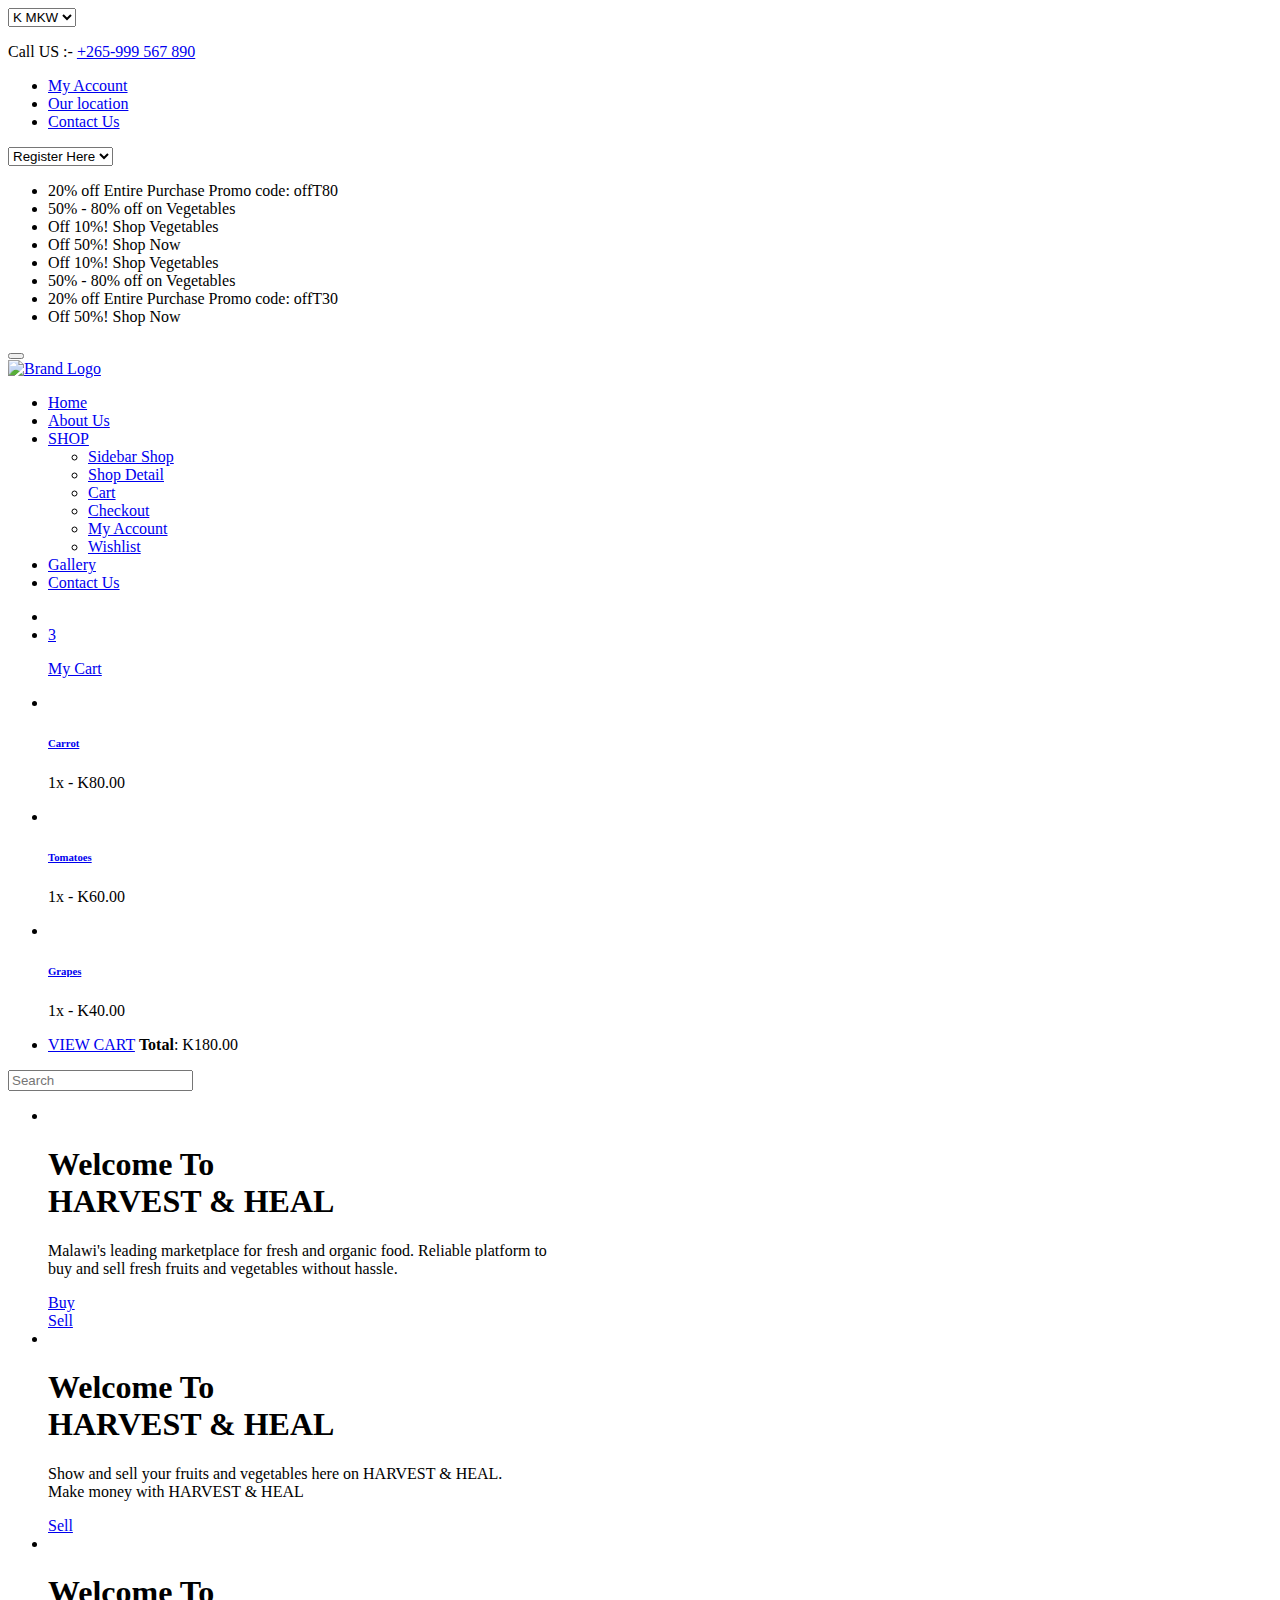
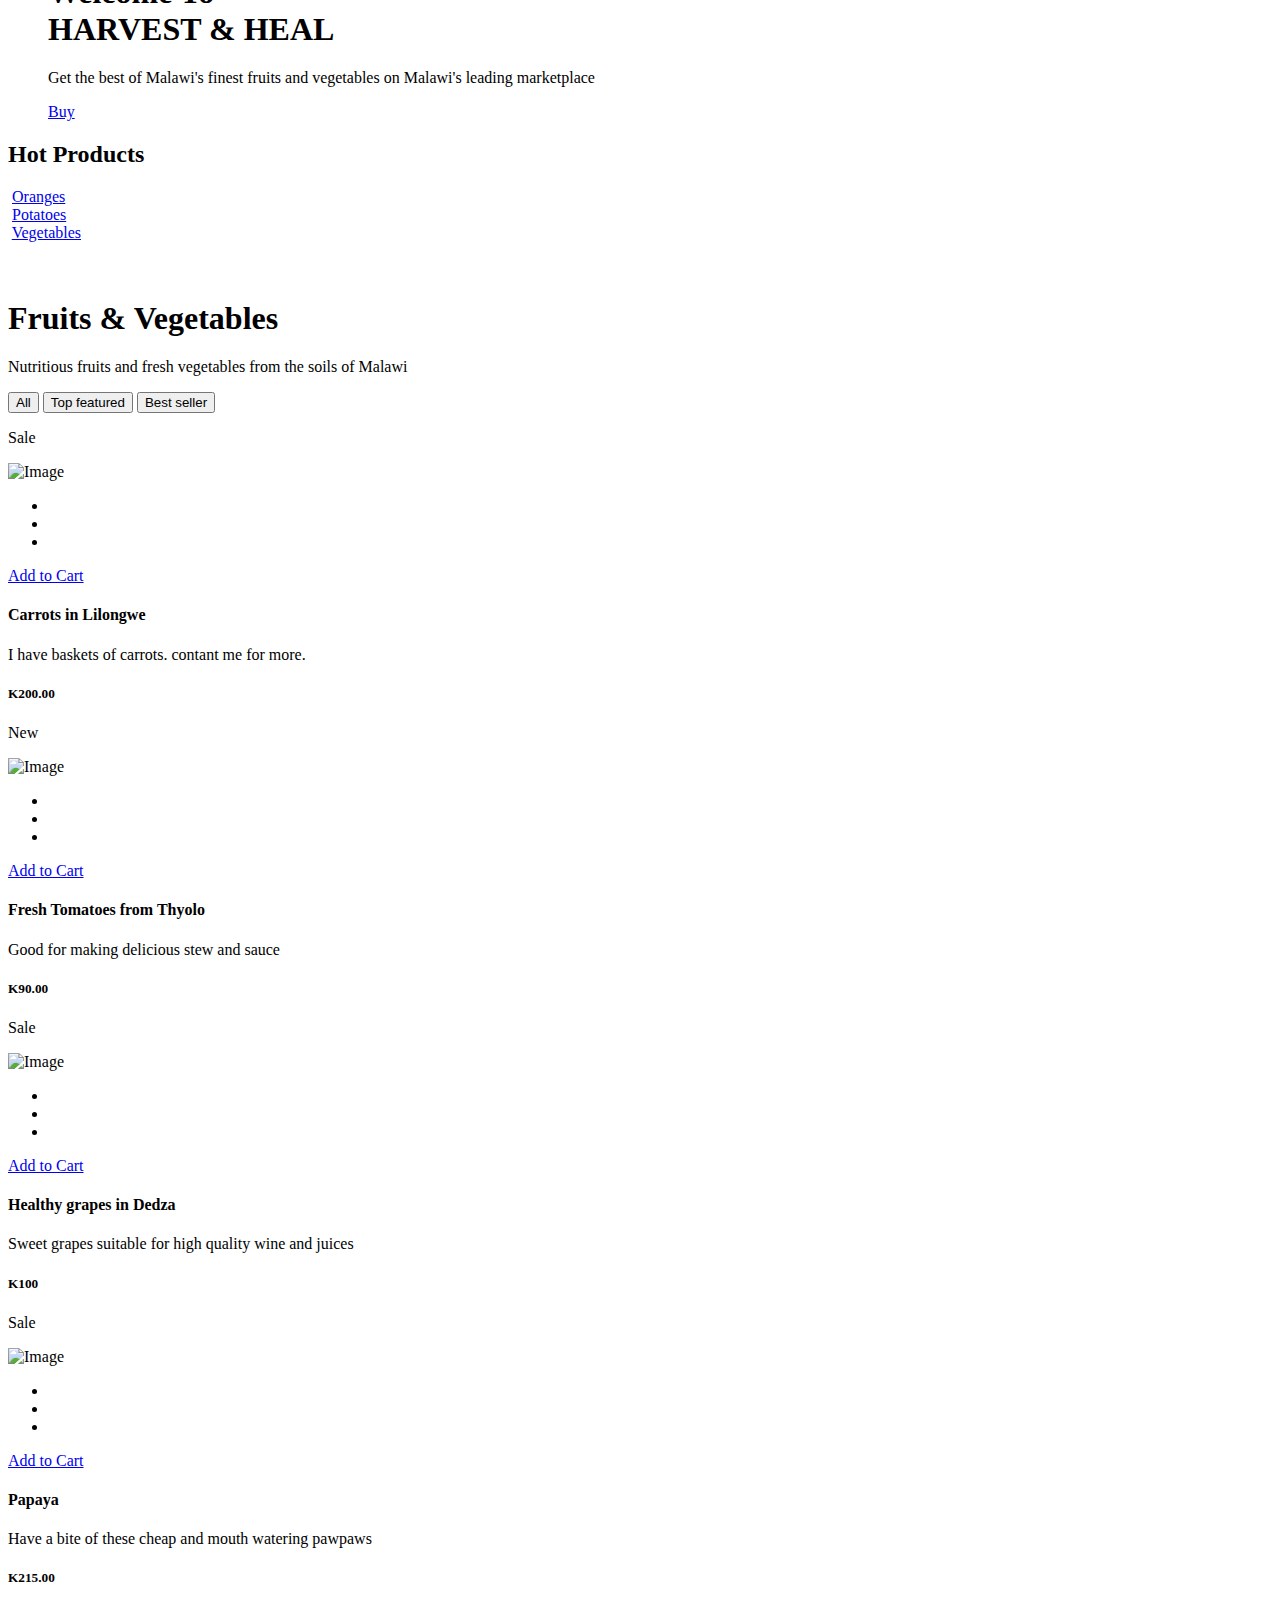
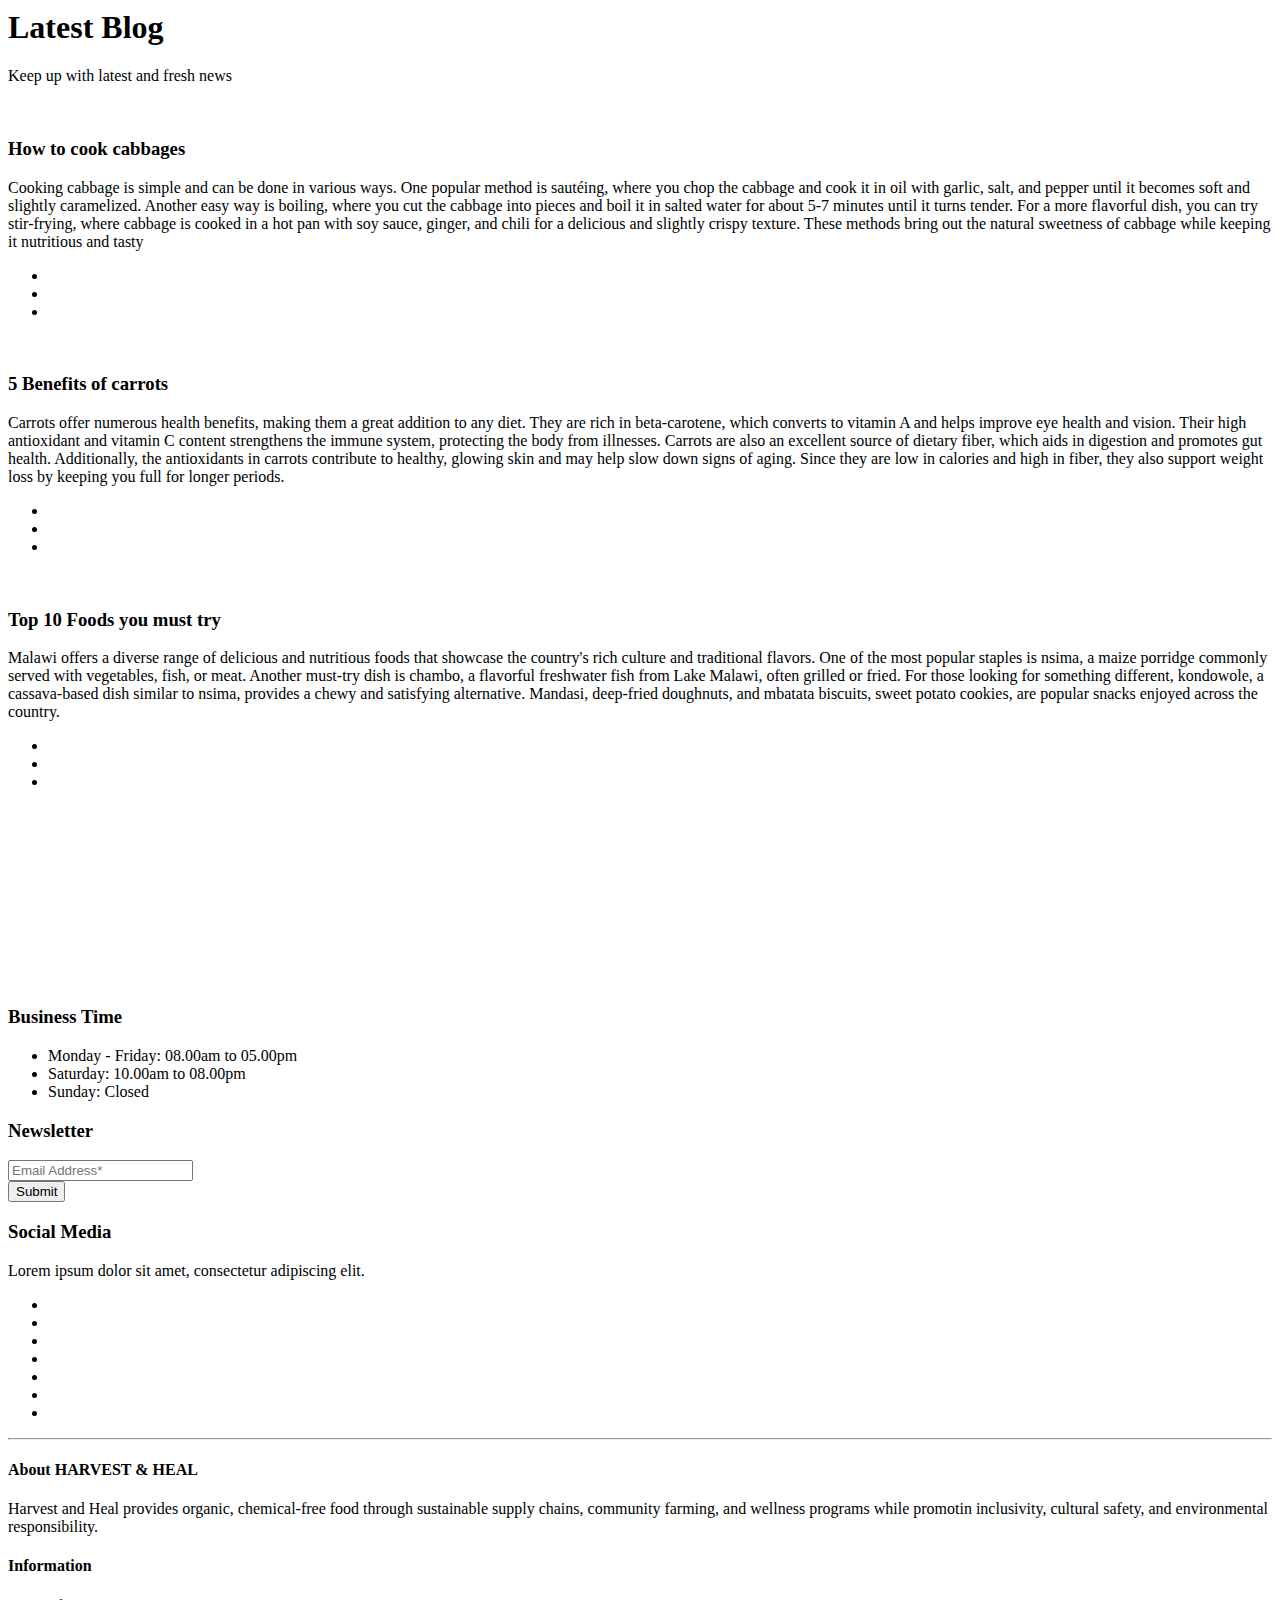
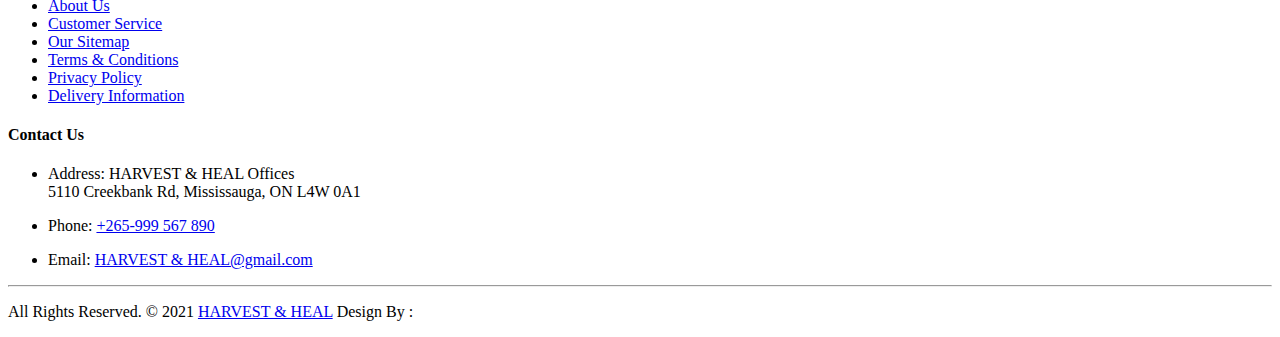
==== index.html @ c8624e20 "Add files via upload" ====
<!DOCTYPE html>
<html lang="en">
<!-- Basic -->

<head>
    <meta charset="utf-8">
    <meta http-equiv="X-UA-Compatible" content="IE=edge">

    <!-- Mobile Metas -->
    <meta name="viewport" content="width=device-width, initial-scale=1">

    <!-- Site Metas -->
    <title>HARVEST & HEAL</title>
    <meta name="keywords" content="">
    <meta name="description" content="">
    <meta name="author" content="">

    <!-- Site Icons -->
    <link rel="shortcut icon" href="images/favicon.ico" type="image/x-icon">
    <link rel="apple-touch-icon" href="images/apple-touch-icon.png">

    <!-- Bootstrap CSS -->
    <link rel="stylesheet" href="css/v5/bootstrap.min.css">
    <!-- Site CSS -->
    <link rel="stylesheet" href="css/style.css">
    <!-- Responsive CSS -->
    <link rel="stylesheet" href="css/responsive.css">
    <!-- Custom CSS -->
    <link rel="stylesheet" href="css/custom.css">

    <!--[if lt IE 9]>
      <script src="https://oss.maxcdn.com/libs/html5shiv/3.7.0/html5shiv.js"></script>
      <script src="https://oss.maxcdn.com/libs/respond.js/1.4.2/respond.min.js"></script>
    <![endif]-->

</head>

<body>
    <!-- Start Main Top -->
    <div class="main-top">
        <div class="container-fluid">
            <div class="row">
                <div class="col-lg-6 col-md-6 col-sm-12 col-xs-12">
					<div class="custom-select-box sr-only">
                        <select id="basic" class="selectpicker show-tick form-control" data-placeholder="K MKW">
							<option>K MKW</option>
							<option>K ZKW</option>
                            <option>£ GBP</option>
                            <option>$ USD</option>
						</select>
                    </div>
                    <div class="right-phone-box">
                        <p>Call US :- <a href="#"> +265-999 567 890</a></p>
                    </div>
                    <div class="our-link">
                        <ul>
                            <li><a href="#"><i class="fa fa-user s_color"></i> My Account</a></li>
                            <li><a href="#"><i class="fas fa-location-arrow"></i> Our location</a></li>
                            <li><a href="#"><i class="fas fa-headset"></i> Contact Us</a></li>
                        </ul>
                    </div>
                </div>
                <div class="col-lg-6 col-md-6 col-sm-12 col-xs-12">
					<div class="login-box">
						<select id="basic" class="selectpicker show-tick form-control" data-placeholder="Sign In">
							<option>Register Here</option>
							<option>Sign In</option>
						</select>
					</div>
                    <div class="text-slid-box">
                        <div id="offer-box" class="carouselTicker">
                            <ul class="offer-box">
                                <li>
                                    <i class="fab fa-opencart"></i> 20% off Entire Purchase Promo code: offT80
                                </li>
                                <li>
                                    <i class="fab fa-opencart"></i> 50% - 80% off on Vegetables
                                </li>
                                <li>
                                    <i class="fab fa-opencart"></i> Off 10%! Shop Vegetables
                                </li>
                                <li>
                                    <i class="fab fa-opencart"></i> Off 50%! Shop Now
                                </li>
                                <li>
                                    <i class="fab fa-opencart"></i> Off 10%! Shop Vegetables
                                </li>
                                <li>
                                    <i class="fab fa-opencart"></i> 50% - 80% off on Vegetables
                                </li>
                                <li>
                                    <i class="fab fa-opencart"></i> 20% off Entire Purchase Promo code: offT30
                                </li>
                                <li>
                                    <i class="fab fa-opencart"></i> Off 50%! Shop Now 
                                </li>
                            </ul>
                        </div>
                    </div>
                </div>
            </div>
        </div>
    </div>
    <!-- End Main Top -->

    <!-- Start Main Top -->
    <header class="main-header">
        <!-- Start Navigation -->
        <nav class="navbar navbar-expand-lg navbar-light bg-light navbar-default bootsnav">
            <div class="container">
                <!-- Start Header Navigation -->
                <div class="navbar-header">
                    <button class="navbar-toggler" type="button" data-bs-toggle="collapse" data-bs-target="#navbar-menu" aria-controls="navbars-rs-food" aria-expanded="false" aria-label="Toggle navigation">
                    <i class="fa fa-bars"></i>
                </button>
                    <a class="navbar-brand" href="index.html">
                        <img src="images/Logo.jpg" class="logo sr-only" alt="">
                    </a>
                </div>
                <!-- End Header Navigation -->

                <!-- Collect the nav links, forms, and other content for toggling -->
                <div class="collapse navbar-collapse" id="navbar-menu">
                    <!-- Logo added here -->
                    <a class="navbar-brand" href="index.html">
                        <img src="images/Logo.jpg" alt="Brand Logo" style="height: 50px;">
                    </a>
                
                    <ul class="nav navbar-nav ms-auto" data-in="fadeInDown" data-out="fadeOutUp">
                        <li class="nav-item active"><a class="nav-link" href="index.html">Home</a></li>
                        <li class="nav-item"><a class="nav-link" href="about.html">About Us</a></li>
                        <li class="dropdown">
                            <a href="#" class="nav-link dropdown-toggle arrow" data-toggle="dropdown">SHOP</a>
                            <ul class="dropdown-menu">
                                <li><a href="shop.html">Sidebar Shop</a></li>
                                <li><a href="shop-detail.html">Shop Detail</a></li>
                                <li><a href="cart.html">Cart</a></li>
                                <li><a href="checkout.html">Checkout</a></li>
                                <li><a href="my-account.html">My Account</a></li>
                                <li><a href="wishlist.html">Wishlist</a></li>
                            </ul>
                        </li>
                        <li class="nav-item"><a class="nav-link" href="gallery.html">Gallery</a></li>
                        <li class="nav-item"><a class="nav-link" href="contact-us.html">Contact Us</a></li>
                    </ul>
                </div>
                <!-- /.navbar-collapse -->

                <!-- Start Atribute Navigation -->
                <div class="attr-nav">
                    <ul>
                        <li class="search"><a href="#"><i class="fa fa-search"></i></a></li>
                        <li class="side-menu">
							<a href="#">
								<i class="fa fa-shopping-bag"></i>
								<span class="badge">3</span>
								<p>My Cart</p>
							</a>
						</li>
                    </ul>
                </div>
                <!-- End Atribute Navigation -->
            </div>
            <!-- Start Side Menu -->
            <div class="side">
                <a href="#" class="close-side"><i class="fa fa-times"></i></a>
                <li class="cart-box">
                    <ul class="cart-list">
                        <li>
                            <a href="#" class="photo"><img src="images/img-pro-01.jpg" class="cart-thumb" alt="" /></a>
                            <h6><a href="#">Carrot</a></h6>
                            <p>1x - <span class="price">K80.00</span></p>
                        </li>
                        <li>
                            <a href="#" class="photo"><img src="images/img-pro-02.jpg" class="cart-thumb" alt="" /></a>
                            <h6><a href="#">Tomatoes</a></h6>
                            <p>1x - <span class="price">K60.00</span></p>
                        </li>
                        <li>
                            <a href="#" class="photo"><img src="images/img-pro-03.jpg" class="cart-thumb" alt="" /></a>
                            <h6><a href="#">Grapes</a></h6>
                            <p>1x - <span class="price">K40.00</span></p>
                        </li>
                        <li class="total">
                            <a href="cart.html" class="btn btn-default hvr-hover btn-cart">VIEW CART</a>
                            <span class="float-right"><strong>Total</strong>: K180.00</span>
                        </li>
                    </ul>
                </li>
            </div>
            <!-- End Side Menu -->
        </nav>
        <!-- End Navigation -->
    </header>
    <!-- End Main Top -->

    <!-- Start Top Search -->
    <div class="top-search">
        <div class="container">
            <div class="input-group">
                <span class="input-group-addon"><i class="fa fa-search"></i></span>
                <input type="text" class="form-control" placeholder="Search">
                <span class="input-group-addon close-search"><i class="fa fa-times"></i></span>
            </div>
        </div>
    </div>
    <!-- End Top Search -->

    <!-- Start Slider -->
    <div id="slides-shop" class="cover-slides">
        <ul class="slides-container">
            <li class="text-center">
                <img src="images/farmer.jpg" alt="">
                <div class="container">
                    <div class="row">
                        <div class="col-md-12">
                            <h1 class="m-b-20"><strong>Welcome To <br> HARVEST & HEAL</strong></h1>
                            <p class="m-b-40">Malawi's leading marketplace for fresh and organic food. Reliable platform to <br> buy and sell fresh fruits and vegetables without hassle. </p>
                            <!-- <p class="d-flex justify-content-center">
                                <a class="btn hvr-hover" href="#">Shop New</a>
                            </p> -->

                            <div class="d-flex justify-content-center">
                                <a class="btn hvr-hover btn-large new-btn" href="#">Buy</a>
                                <div class="px-2"></div>

                                <a class="btn hvr-hover btn-large new-btn" href="#">Sell</a>
                            </div>
                        </div>  
                    </div>
                </div>
            </li>
            <li class="text-center">
                <img src="images/banner-02.jpg" alt="">
                <div class="container">
                    <div class="row">
                        <div class="col-md-12">
                            <h1 class="m-b-20"><strong>Welcome To <br> HARVEST & HEAL</strong></h1>
                            <p class="m-b-40">Show and sell your fruits and vegetables here on HARVEST & HEAL. <br> Make money with HARVEST & HEAL</p>
                            <div class="d-flex justify-content-center">
                                <a class="btn hvr-hover btn-large new-btn" href="#">Sell</a>
                            </div>
                        </div>
                    </div>
                </div>
            </li>
            <li class="text-center">
                <img src="images/pexels-vo-thuy-tien-4054850.jpg" alt="">
                <div class="container">
                    <div class="row">
                        <div class="col-md-12">
                            <h1 class="m-b-20"><strong>Welcome To <br> HARVEST & HEAL</strong></h1>
                            <p class="m-b-40">Get the best of Malawi's finest fruits and vegetables on Malawi's leading marketplace</p>
                             <div class="d-flex justify-content-center">
                                <a class="btn hvr-hover btn-large new-btn" href="#">Buy</a>
                            </div>
                        </div>
                    </div>
                </div>
            </li>
        </ul>
        <div class="slides-navigation">
            <a href="#" class="next"><i class="fa fa-angle-right" aria-hidden="true"></i></a>
            <a href="#" class="prev"><i class="fa fa-angle-left" aria-hidden="true"></i></a>
        </div>
    </div>
    <!-- End Slider -->

    <!-- Start Categories  -->
    <div class="categories-shop">
        <div class="container">
            <div class="row">
                <div class="col">
                    <div class="title-all text-center">
                        <h2>Hot Products</h2>
                    </div>
                </div>
            </div>
            <div class="row">
                <div class="col-lg-4 col-md-4 col-sm-12 col-xs-12">
                    <div class="shop-cat-box">
                        <img class="img-fluid" src="images/instagram-img-06.jpg" alt="" />
                        <a class="btn hvr-hover" href="#">Oranges</a>
                    </div>
                </div>
                <div class="col-lg-4 col-md-4 col-sm-12 col-xs-12">
                    <div class="shop-cat-box">
                        <img class="img-fluid" src="images/categories_img_01.jpg" alt="" />
                        <a class="btn hvr-hover" href="#">Potatoes</a>
                    </div>
                </div>
                <div class="col-lg-4 col-md-4 col-sm-12 col-xs-12">
                    <div class="shop-cat-box">
                        <img class="img-fluid" src="images/categories_img_03.jpg" alt="" />
                        <a class="btn hvr-hover" href="#">Vegetables</a>
                    </div>
                </div>
            </div>
        </div>
    </div>
    <!-- End Categories -->
	
	<div class="box-add-products sr-only">
		<div class="container">
			<div class="row">
				<div class="col-lg-6 col-md-6 col-sm-12">
					<div class="offer-box-products">
						<img class="img-fluid" src="images/add-img-01.jpg" alt="" />
					</div>
				</div>
				<div class="col-lg-6 col-md-6 col-sm-12">
					<div class="offer-box-products">
						<img class="img-fluid" src="images/add-img-02.jpg" alt="" />
					</div>
				</div>
			</div>
		</div>
	</div>

    <!-- Start Products  -->
    <div class="products-box">
        <div class="container">
            <div class="row">
                <div class="col-lg-12">
                    <div class="title-all text-center">
                        <h1>Fruits & Vegetables</h1>
                        <p>Nutritious fruits and fresh vegetables from the soils of Malawi </p>
                    </div>
                </div>
            </div>
            <div class="row">
                <div class="col-lg-12">
                    <div class="special-menu text-center">
                        <div class="button-group filter-button-group">
                            <button class="active" data-filter="*">All</button>
                            <button data-filter=".top-featured">Top featured</button>
                            <button data-filter=".best-seller">Best seller</button>
                        </div>
                    </div>
                </div>
            </div>

            <div class="row special-list">
                <div class="col-lg-3 col-md-6 special-grid best-seller">
                    <div class="products-single fix">
                        <div class="box-img-hover">
                            <div class="type-lb">
                                <p class="sale">Sale</p>
                            </div>
                            <img src="images/img-pro-01.jpg" class="img-fluid" alt="Image">
                            <div class="mask-icon">
                                <ul>
                                    <li><a href="#" data-toggle="tooltip" data-placement="right" title="View"><i class="fas fa-eye"></i></a></li>
                                    <li><a href="#" data-toggle="tooltip" data-placement="right" title="Compare"><i class="fas fa-sync-alt"></i></a></li>
                                    <li><a href="#" data-toggle="tooltip" data-placement="right" title="Add to Wishlist"><i class="far fa-heart"></i></a></li>
                                </ul>
                                <a class="cart" href="#">Add to Cart</a>
                            </div>
                        </div>
                        <div class="why-text">
                            <h4>Carrots in Lilongwe</h4>
                            <p class="pb-1">
                                I have baskets of carrots. contant me for more.
                            </p>

                            <h5> K200.00</h5>
                        </div>
                    </div>
                </div>

                <div class="col-lg-3 col-md-6 special-grid top-featured">
                    <div class="products-single fix">
                        <div class="box-img-hover">
                            <div class="type-lb">
                                <p class="new">New</p>
                            </div>
                            <img src="images/img-pro-02.jpg" class="img-fluid" alt="Image">
                            <div class="mask-icon">
                                <ul>
                                    <li><a href="#" data-toggle="tooltip" data-placement="right" title="View"><i class="fas fa-eye"></i></a></li>
                                    <li><a href="#" data-toggle="tooltip" data-placement="right" title="Compare"><i class="fas fa-sync-alt"></i></a></li>
                                    <li><a href="#" data-toggle="tooltip" data-placement="right" title="Add to Wishlist"><i class="far fa-heart"></i></a></li>
                                </ul>
                                <a class="cart" href="#">Add to Cart</a>
                            </div>
                        </div>
                        <div class="why-text">
                            <h4>Fresh Tomatoes from Thyolo</h4>
                            <p class="pb-1">Good for making delicious stew and sauce</p>
                            <h5> K90.00</h5>
                        </div>
                    </div>
                </div>

                <div class="col-lg-3 col-md-6 special-grid top-featured">
                    <div class="products-single fix">
                        <div class="box-img-hover">
                            <div class="type-lb">
                                <p class="sale">Sale</p>
                            </div>
                            <img src="images/img-pro-03.jpg" class="img-fluid" alt="Image">
                            <div class="mask-icon">
                                <ul>
                                    <li><a href="#" data-toggle="tooltip" data-placement="right" title="View"><i class="fas fa-eye"></i></a></li>
                                    <li><a href="#" data-toggle="tooltip" data-placement="right" title="Compare"><i class="fas fa-sync-alt"></i></a></li>
                                    <li><a href="#" data-toggle="tooltip" data-placement="right" title="Add to Wishlist"><i class="far fa-heart"></i></a></li>
                                </ul>
                                <a class="cart" href="#">Add to Cart</a>
                            </div>
                        </div>
                        <div class="why-text">
                            <h4>Healthy grapes in Dedza</h4>
                            <p class="pb-1">Sweet grapes suitable for high quality wine and juices</p>
                            <h5> K100</h5>
                        </div>
                    </div>
                </div>

                <div class="col-lg-3 col-md-6 special-grid best-seller">
                    <div class="products-single fix">
                        <div class="box-img-hover">
                            <div class="type-lb">
                                <p class="sale">Sale</p>
                            </div>
                            <img src="images/img-pro-04.jpg" class="img-fluid" alt="Image">
                            <div class="mask-icon">
                                <ul>
                                    <li><a href="#" data-toggle="tooltip" data-placement="right" title="View"><i class="fas fa-eye"></i></a></li>
                                    <li><a href="#" data-toggle="tooltip" data-placement="right" title="Compare"><i class="fas fa-sync-alt"></i></a></li>
                                    <li><a href="#" data-toggle="tooltip" data-placement="right" title="Add to Wishlist"><i class="far fa-heart"></i></a></li>
                                </ul>
                                <a class="cart" href="#">Add to Cart</a>
                            </div>
                        </div>
                        <div class="why-text">
                            <h4>Papaya</h4>
                            <p class="pb-1">Have a bite of these cheap and mouth watering pawpaws</p>
                            <h5> K215.00</h5>
                        </div>
                    </div>
                </div>
            </div>
        </div>
    </div>
    <!-- End Products  -->

    <!-- Start Blog  -->
    <div class="latest-blog">
        <div class="container">
            <div class="row">
                <div class="col-lg-12">
                    <div class="title-all text-center">
                        <h1>Latest Blog</h1>
                        <p>Keep up with latest and fresh news</p>
                    </div>
                </div>
            </div>
            <div class="row">
                <div class="col-md-6 col-lg-4 col-xl-4">
                    <div class="blog-box">
                        <div class="blog-img">
                            <img class="img-fluid" src="images/blog-img.jpg" alt="" />
                        </div>
                        <div class="blog-content">
                            <div class="title-blog">
                                <h3>How to cook cabbages</h3>
                                <p>Cooking cabbage is simple and can be done in various ways. One popular method is sautéing, where you chop the cabbage and cook it in oil with garlic, salt, and pepper until it becomes soft and slightly caramelized. Another easy way is boiling, where you cut the cabbage into pieces and boil it in salted water for about 5-7 minutes until it turns tender. For a more flavorful dish, you can try stir-frying, where cabbage is cooked in a hot pan with soy sauce, ginger, and chili for a delicious and slightly crispy texture. These methods bring out the natural sweetness of cabbage while keeping it nutritious and tasty</p>
                            </div>
                            <ul class="option-blog">
                                <li><a href="#"><i class="far fa-heart"></i></a></li>
                                <li><a href="#"><i class="fas fa-eye"></i></a></li>
                                <li><a href="#"><i class="far fa-comments"></i></a></li>
                            </ul>
                        </div>
                    </div>
                </div>
                <div class="col-md-6 col-lg-4 col-xl-4">
                    <div class="blog-box">
                        <div class="blog-img">
                            <img class="img-fluid" src="images/blog-img-01.jpg" alt="" />
                        </div>
                        <div class="blog-content">
                            <div class="title-blog">
                                <h3>5 Benefits of carrots</h3>
                                <p>Carrots offer numerous health benefits, making them a great addition to any diet. They are rich in beta-carotene, which converts to vitamin A and helps improve eye health and vision. Their high antioxidant and vitamin C content strengthens the immune system, protecting the body from illnesses. Carrots are also an excellent source of dietary fiber, which aids in digestion and promotes gut health. Additionally, the antioxidants in carrots contribute to healthy, glowing skin and may help slow down signs of aging. Since they are low in calories and high in fiber, they also support weight loss by keeping you full for longer periods.</p>
                            </div>
                            <ul class="option-blog">
                                <li><a href="#"><i class="far fa-heart"></i></a></li>
                                <li><a href="#"><i class="fas fa-eye"></i></a></li>
                                <li><a href="#"><i class="far fa-comments"></i></a></li>
                            </ul>
                        </div>
                    </div>
                </div>
                <div class="col-md-6 col-lg-4 col-xl-4">
                    <div class="blog-box">
                        <div class="blog-img">
                            <img class="img-fluid" src="images/blog-img-02.jpg" alt="" />
                        </div>
                        <div class="blog-content">
                            <div class="title-blog">
                                <h3>Top 10 Foods you must try</h3>
                                <p>Malawi offers a diverse range of delicious and nutritious foods that showcase the country's rich culture and traditional flavors. One of the most popular staples is nsima, a maize porridge commonly served with vegetables, fish, or meat. Another must-try dish is chambo, a flavorful freshwater fish from Lake Malawi, often grilled or fried. For those looking for something different, kondowole, a cassava-based dish similar to nsima, provides a chewy and satisfying alternative. Mandasi, deep-fried doughnuts, and mbatata biscuits, sweet potato cookies, are popular snacks enjoyed across the country.

                                   </p>
                            </div>
                            <ul class="option-blog">
                                <li><a href="#"><i class="far fa-heart"></i></a></li>
                                <li><a href="#"><i class="fas fa-eye"></i></a></li>
                                <li><a href="#"><i class="far fa-comments"></i></a></li>
                            </ul>
                        </div>
                    </div>
                </div>
            </div>
        </div>
    </div>
    <!-- End Blog  -->


    <!-- Start Instagram Feed  -->
    <div class="instagram-box">
        <div class="main-instagram owl-carousel owl-theme">
            <div class="item">
                <div class="ins-inner-box">
                    <img src="images/instagram-img-01.jpg" alt="" />
                    <div class="hov-in">
                        <a href="#"><i class="fab fa-instagram"></i></a>
                    </div>
                </div>
            </div>
            <div class="item">
                <div class="ins-inner-box">
                    <img src="images/instagram-img-02.jpg" alt="" />
                    <div class="hov-in">
                        <a href="#"><i class="fab fa-instagram"></i></a>
                    </div>
                </div>
            </div>
            <div class="item">
                <div class="ins-inner-box">
                    <img src="images/instagram-img-03.jpg" alt="" />
                    <div class="hov-in">
                        <a href="#"><i class="fab fa-instagram"></i></a>
                    </div>
                </div>
            </div>
            <div class="item">
                <div class="ins-inner-box">
                    <img src="images/instagram-img-04.jpg" alt="" />
                    <div class="hov-in">
                        <a href="#"><i class="fab fa-instagram"></i></a>
                    </div>
                </div>
            </div>
            <div class="item">
                <div class="ins-inner-box">
                    <img src="images/instagram-img-05.jpg" alt="" />
                    <div class="hov-in">
                        <a href="#"><i class="fab fa-instagram"></i></a>
                    </div>
                </div>
            </div>
            <div class="item">
                <div class="ins-inner-box">
                    <img src="images/instagram-img-06.jpg" alt="" />
                    <div class="hov-in">
                        <a href="#"><i class="fab fa-instagram"></i></a>
                    </div>
                </div>
            </div>
            <div class="item">
                <div class="ins-inner-box">
                    <img src="images/instagram-img-07.jpg" alt="" />
                    <div class="hov-in">
                        <a href="#"><i class="fab fa-instagram"></i></a>
                    </div>
                </div>
            </div>
            <div class="item">
                <div class="ins-inner-box">
                    <img src="images/instagram-img-08.jpg" alt="" />
                    <div class="hov-in">
                        <a href="#"><i class="fab fa-instagram"></i></a>
                    </div>
                </div>
            </div>
            <div class="item">
                <div class="ins-inner-box">
                    <img src="images/instagram-img-09.jpg" alt="" />
                    <div class="hov-in">
                        <a href="#"><i class="fab fa-instagram"></i></a>
                    </div>
                </div>
            </div>
            <div class="item">
                <div class="ins-inner-box">
                    <img src="images/instagram-img-05.jpg" alt="" />
                    <div class="hov-in">
                        <a href="#"><i class="fab fa-instagram"></i></a>
                    </div>
                </div>
            </div>
        </div>
    </div>
    <!-- End Instagram Feed  -->


    <!-- Start Footer  -->
    <footer class="footer-main">
            <div class="container">
				<div class="row sr-only">
					<div class="col-lg-4 col-md-12 col-sm-12">
						<div class="footer-top-box">
							<h3>Business Time</h3>
							<ul class="list-time">
								<li>Monday - Friday: 08.00am to 05.00pm</li> <li>Saturday: 10.00am to 08.00pm</li> <li>Sunday: <span>Closed</span></li>
							</ul>
						</div>
					</div>
					<div class="col-lg-4 col-md-12 col-sm-12 sr-only">
						<div class="footer-top-box">
							<h3>Newsletter</h3>
							<form class="newsletter-box">
                                <div class="row ">
                                    <div class="col-9">
                                        <div class="form-group pb-1 rel">
                                            <input class="" type="email" name="Email" placeholder="Email Address*" />
                                            <i class="fa fa-envelope"></i>
                                        </div>
                                    </div>
                                    <div class="col-3">
                                        <button class="btn hvr-hover" type="submit">Submit</button>
                                    </div>
                                </div>
								
							</form>
						</div>
					</div>
					<div class="col-lg-4 col-md-12 col-sm-12">
						<div class="footer-top-box">
							<h3>Social Media</h3>
							<p>Lorem ipsum dolor sit amet, consectetur adipiscing elit.</p>
							<ul>
                                <li><a href="#"><i class="fab fa-facebook" aria-hidden="true"></i></a></li>
                                <li><a href="#"><i class="fab fa-twitter" aria-hidden="true"></i></a></li>
                                <li><a href="#"><i class="fab fa-linkedin" aria-hidden="true"></i></a></li>
                                <li><a href="#"><i class="fab fa-google-plus" aria-hidden="true"></i></a></li>
                                <li><a href="#"><i class="fa fa-rss" aria-hidden="true"></i></a></li>
                                <li><a href="#"><i class="fab fa-pinterest-p" aria-hidden="true"></i></a></li>
                                <li><a href="#"><i class="fab fa-whatsapp" aria-hidden="true"></i></a></li>
                            </ul>
						</div>
					</div>
				</div>
				<hr class="sr-only">
                <div class="row">
                    <div class="col-lg-4 col-md-12 col-sm-12">
                        <div class="footer-widget">
                            <h4>About HARVEST & HEAL</h4>
                            <p>Harvest and Heal provides organic, chemical-free food through sustainable supply chains, community farming, and wellness programs while promotin inclusivity, cultural safety, and environmental responsibility.
                            </p> 
							
                        </div>
                    </div>
                    <div class="col-lg-4 col-md-12 col-sm-12">
                        <div class="footer-link">
                            <h4>Information</h4>
                            <ul>
                                <li><a href="#">About Us</a></li>
                                <li><a href="#">Customer Service</a></li>
                                <li><a href="#">Our Sitemap</a></li>
                                <li><a href="#">Terms &amp; Conditions</a></li>
                                <li><a href="#">Privacy Policy</a></li>
                                <li><a href="#">Delivery Information</a></li>
                            </ul>
                        </div>
                    </div>
                    <div class="col-lg-4 col-md-12 col-sm-12">
                        <div class="footer-link-contact">
                            <h4>Contact Us</h4>
                            <ul>
                                <li>
                                    <p><i class="fas fa-map-marker-alt"></i>Address: HARVEST & HEAL Offices <br>  5110 Creekbank Rd, Mississauga, ON L4W 0A1 
                                </li>
                                <li>
                                    <p><i class="fas fa-phone-square"></i>Phone: <a href="tel:+265999456789">+265-999 567 890</a></p>
                                </li>
                                <li>
                                    <p><i class="fas fa-envelope"></i>Email: <a href="mailto:contactinfo@gmail.com">HARVEST & HEAL@gmail.com</a></p>
                                </li>
                            </ul>
                        </div>
                    </div>
                </div>
            </div>

        </div>

    </footer>
    <!-- End Footer  -->

    <!-- Start copyright  -->
    <div class="footer-copyright">
                <hr>

        <p class="footer-company">All Rights Reserved. &copy; 2021 <a href="#">HARVEST & HEAL</a> 
        <span class="sr-only"> Design By :
            <a href="https://chikondibanda.github.io/"></a>
        </span>
        </p>
    </div>
    <!-- End copyright  -->

    <a href="#" id="back-to-top" title="Back to top" style="display: none;">&uarr;</a>

    <!-- ALL JS FILES -->
    <script src="js/jquery-3.2.1.min.js"></script>
    <script src="js/popper.min.js"></script>
    <script src="js/bootstrap.min.js"></script>
    <!-- ALL PLUGINS -->
    <script src="js/jquery.superslides.min.js"></script>
    <script src="js/bootstrap-select.js"></script>
    <script src="js/inewsticker.js"></script>
    <script src="js/bootsnav.js."></script>
    <script src="js/images-loded.min.js"></script>
    <script src="js/isotope.min.js"></script>
    <script src="js/owl.carousel.min.js"></script>
    <script src="js/baguetteBox.min.js"></script>
    <script src="js/form-validator.min.js"></script>
    <script src="js/contact-form-script.js"></script>
    <script src="js/custom.js"></script>
</body>

</html>
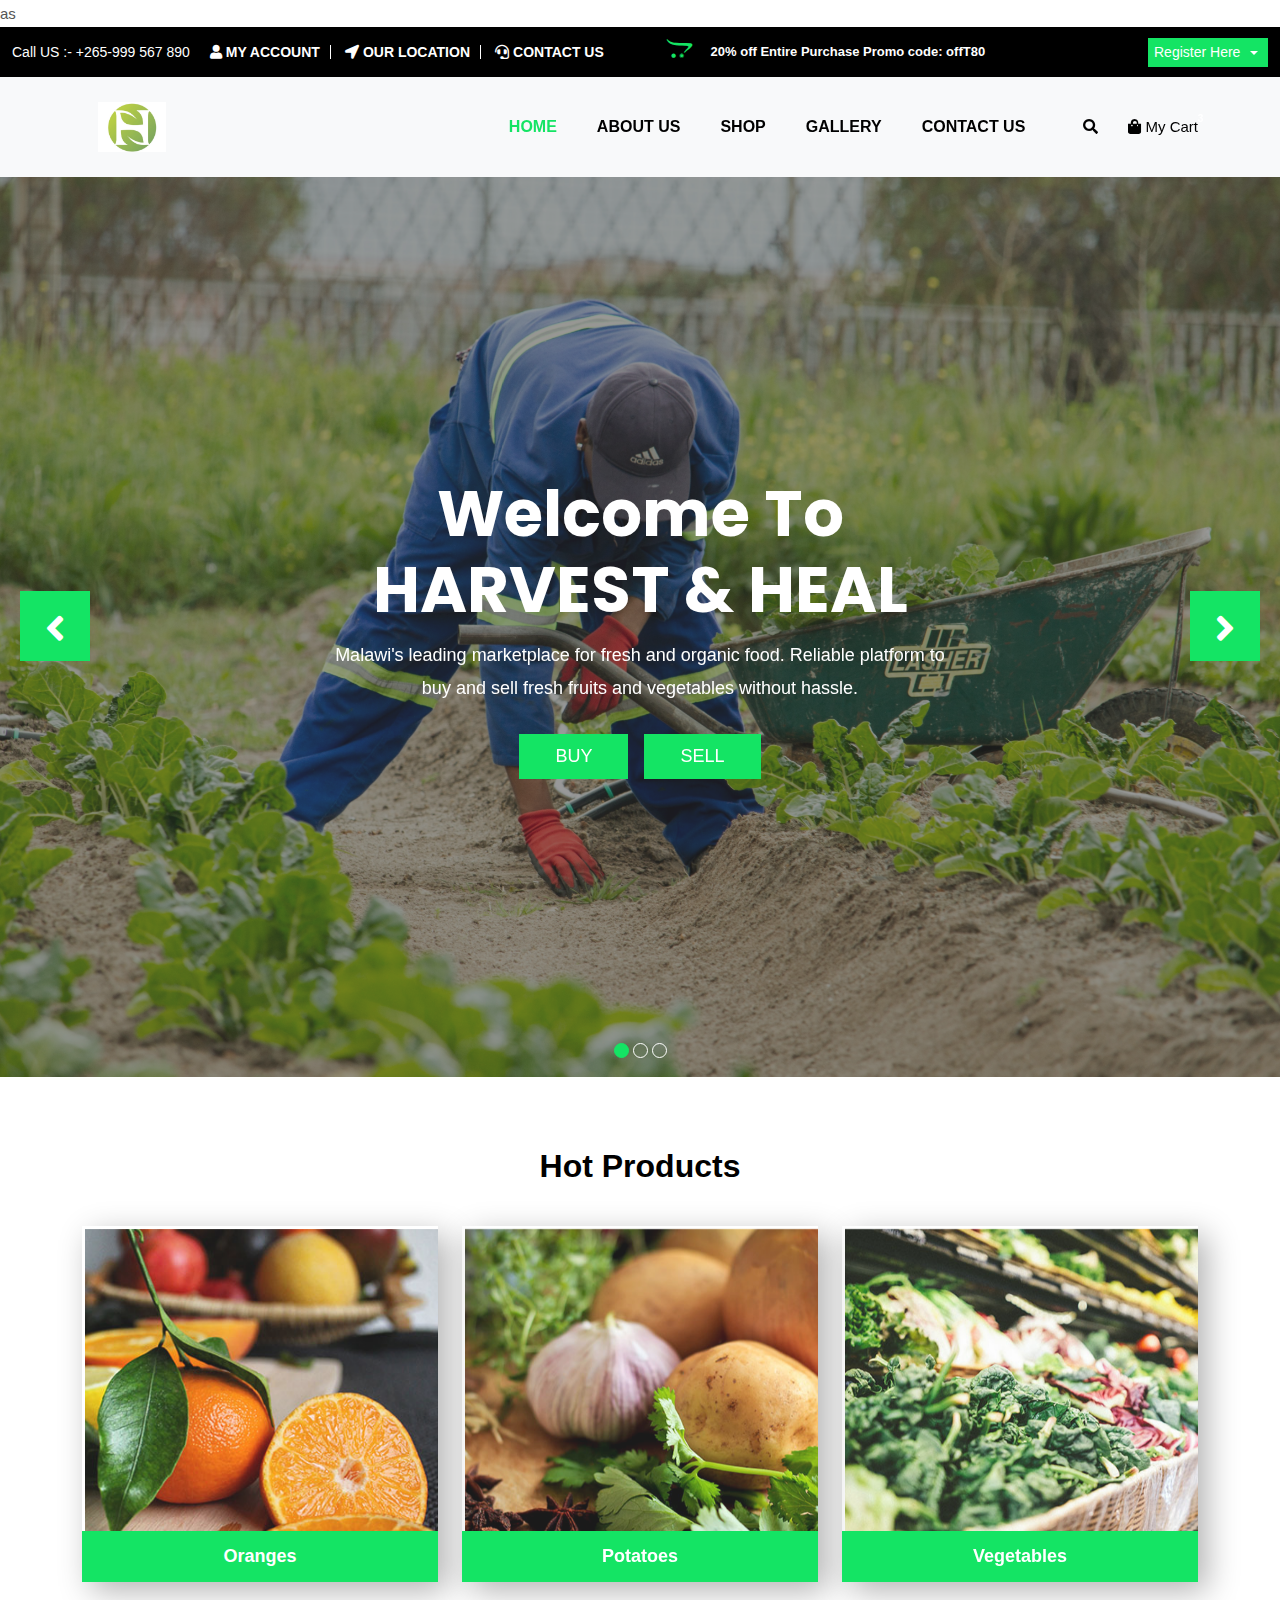
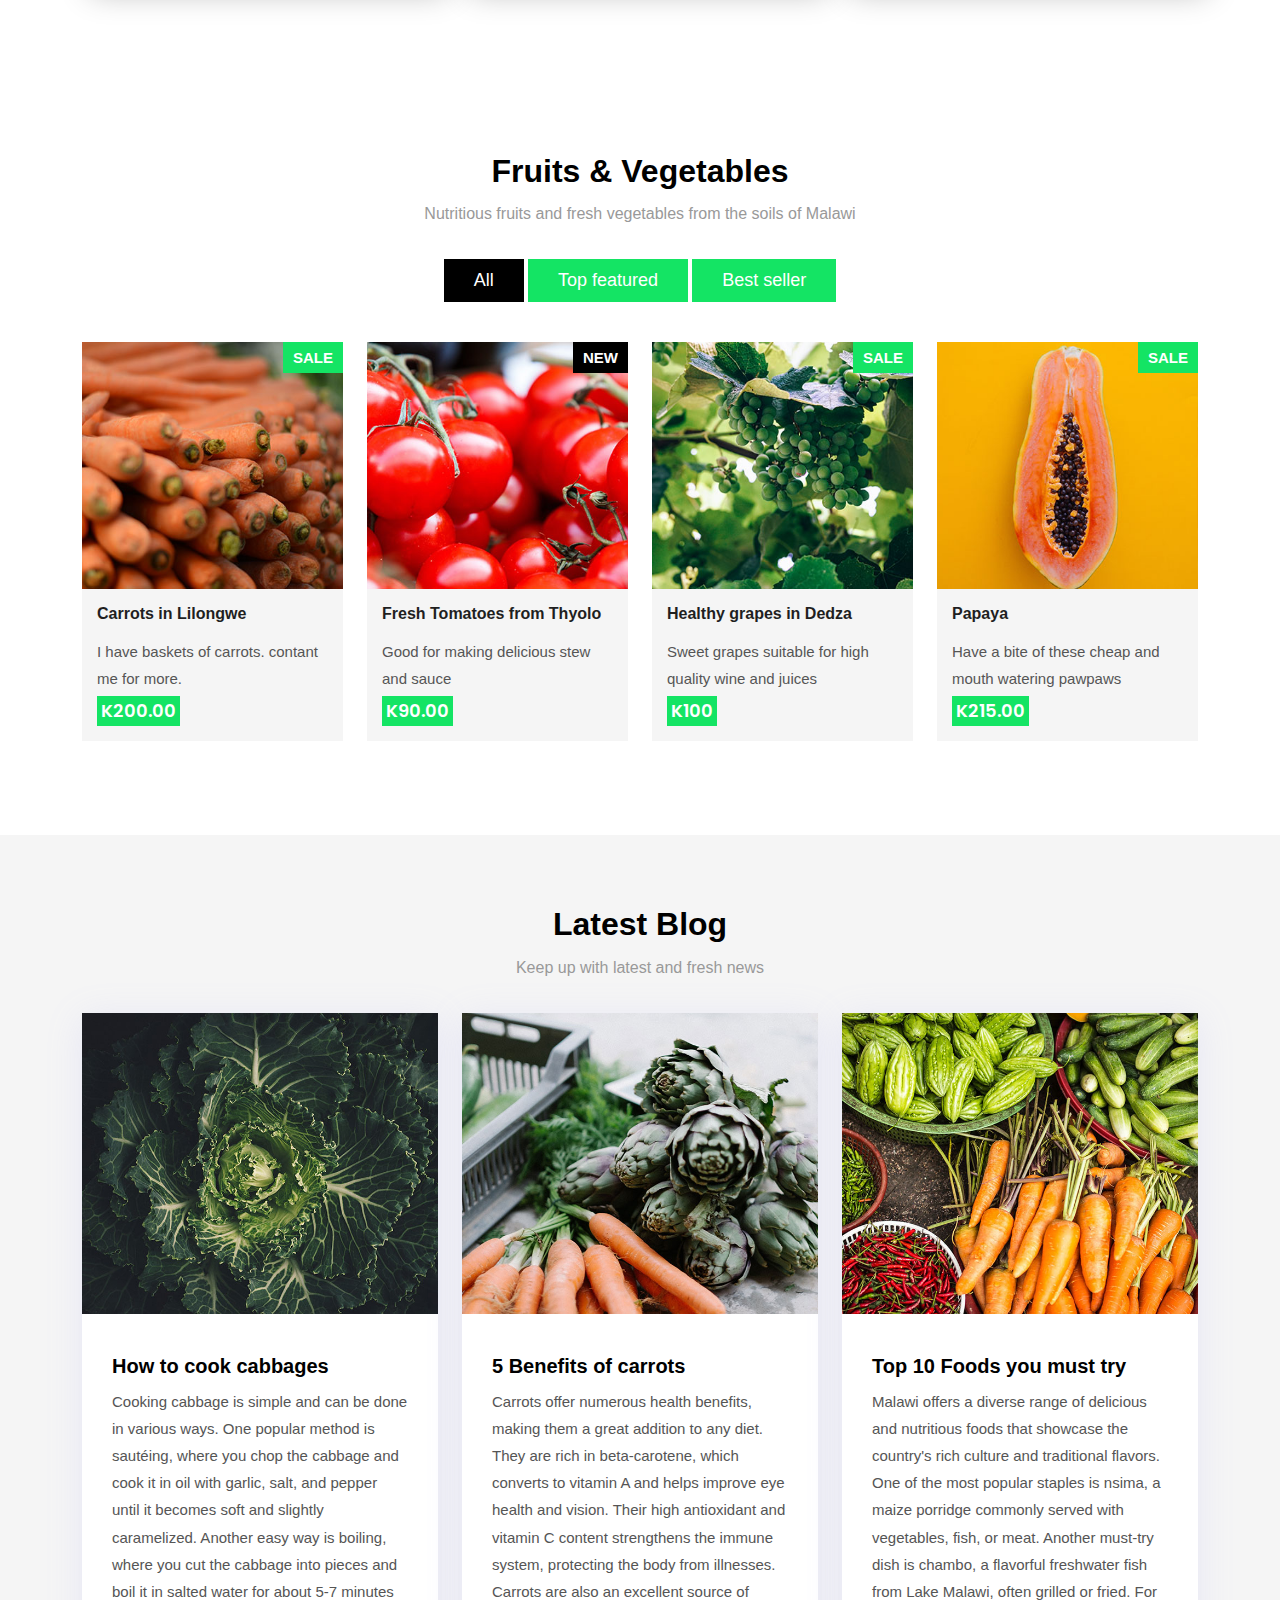
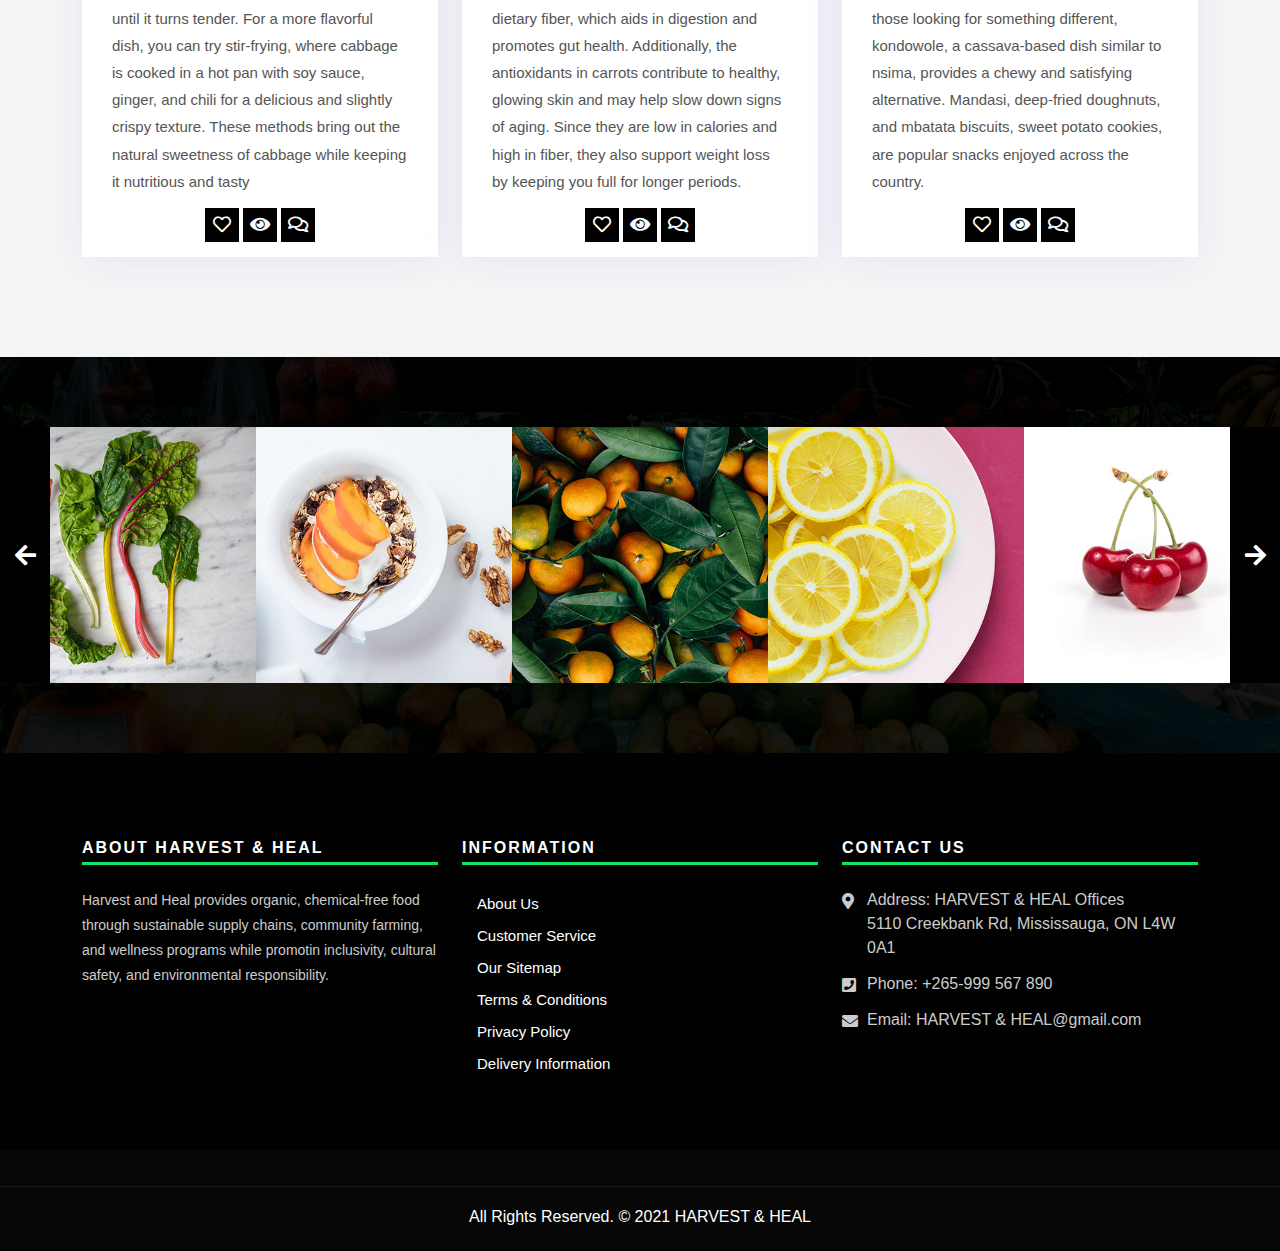
==== commit a4eefe36: "Add files via upload" ====
--- a/index.html
+++ b/index.html
@@ -7,7 +7,7 @@
     <meta http-equiv="X-UA-Compatible" content="IE=edge">
 
     <!-- Mobile Metas -->
-    <meta name="viewport" content="width=device-width, initial-scale=1">
+    <meta name="viewport" content="width=device-width, initial-scale=1">as
 
     <!-- Site Metas -->
     <title>HARVEST & HEAL</title>
--- a/css/style.css
+++ b/css/style.css
@@ -0,0 +1,2625 @@
+/*------------------------------------------------------------------
+    IMPORT FONTS
+-------------------------------------------------------------------*/
+
+@import url('https://fonts.googleapis.com/css?family=Poppins:400,500,600,700,800');
+@import url('https://fonts.googleapis.com/css?family=Dosis:200,300,400,500,600,700');
+
+
+/*
+
+    font-family: 'Poppins', sans-serif;
+
+    font-family: 'Dosis', sans-serif;
+
+*/
+
+/*------------------------------------------------------------------
+    IMPORT FILES
+-------------------------------------------------------------------*/
+
+@import url(all.css);
+@import url(superslides.css);
+@import url(bootstrap-select.css);
+@import url(carousel-ticker.css);
+@import url(code_animate.css);
+@import url(bootsnav.css);
+@import url(owl.carousel.min.css);
+@import url(jquery-ui.css);
+@import url(nice-select.css);
+@import url(baguetteBox.min.css);
+
+/*------------------------------------------------------------------
+    SKELETON
+-------------------------------------------------------------------*/
+ body {
+     color: #555;
+     font-size: 15px;
+     font-family: 'Inter', sans-serif;
+     line-height: 1.80857;
+}
+ a {
+     color: #1f1f1f;
+     text-decoration: none !important;
+     outline: none !important;
+     -webkit-transition: all .3s ease-in-out;
+     -moz-transition: all .3s ease-in-out;
+     -ms-transition: all .3s ease-in-out;
+     -o-transition: all .3s ease-in-out;
+     transition: all .3s ease-in-out;
+}
+ h1, h2, h3, h4, h5, h6 {
+     letter-spacing: 0;
+     font-weight: normal;
+     position: relative;
+     padding: 0 0 10px 0;
+     font-weight: normal;
+     line-height: 120% !important;
+     color: #1f1f1f;
+     margin: 0 
+}
+ h1 {
+     font-size: 24px 
+}
+ h2 {
+     font-size: 22px 
+}
+ h3 {
+     font-size: 18px 
+}
+ h4 {
+     font-size: 16px 
+}
+ h5 {
+     font-size: 14px 
+}
+ h6 {
+     font-size: 13px 
+}
+ h1 a, h2 a, h3 a, h4 a, h5 a, h6 a {
+     color: #212121;
+     text-decoration: none!important;
+     opacity: 1 
+}
+ h1 a:hover, h2 a:hover, h3 a:hover, h4 a:hover, h5 a:hover, h6 a:hover {
+     opacity: .8 
+}
+ a {
+     color: #1f1f1f;
+     text-decoration: none;
+     outline: none;
+}
+ a, .btn {
+     text-decoration: none !important;
+     outline: none !important;
+     -webkit-transition: all .3s ease-in-out;
+     -moz-transition: all .3s ease-in-out;
+     -ms-transition: all .3s ease-in-out;
+     -o-transition: all .3s ease-in-out;
+     transition: all .3s ease-in-out;
+}
+ .btn-custom {
+     margin-top: 20px;
+     background-color: transparent !important;
+     border: 2px solid #ddd;
+     padding: 12px 40px;
+     font-size: 16px;
+}
+ .lead {
+     font-size: 18px;
+     line-height: 30px;
+     color: #767676;
+     margin: 0;
+     padding: 0;
+}
+ blockquote {
+     margin: 20px 0 20px;
+     padding: 30px;
+}
+ ul, li, ol{
+     list-style: none;
+     margin: 0px;
+     padding: 0px;
+}
+ button:focus{
+     outline: none;
+     box-shadow: none;
+}
+ :focus {
+     outline: 0;
+}
+ p{
+     margin: 0px;
+}
+ .bootstrap-select .dropdown-toggle:focus{
+     outline: none !important;
+}
+ .form-control::-moz-placeholder {
+     color: #ffffff;
+     opacity: 1;
+}
+ .bootstrap-select .dropdown-toggle:focus{
+     box-shadow: none !important 
+}
+/*------------------------------------------------------------------ LOADER -------------------------------------------------------------------*/
+ #back-to-top {
+     position: fixed;
+     bottom: 40px;
+     right: 40px;
+     z-index: 9999;
+     width: 32px;
+     height: 32px;
+     text-align: center;
+     line-height: 5px;
+     background: #14e464;
+     color: #ffffff;
+     cursor: pointer;
+     border: 0;
+     border-radius: 0px;
+     text-decoration: none;
+     transition: opacity 0.2s ease-out;
+     font-size: 28px;
+}
+/*------------------------------------------------------------------ HEADER -------------------------------------------------------------------*/
+ .main-top{
+     background: #000000;
+     padding: 10px 0px;
+}
+ .custom-select-box{
+     float: left;
+     width: 95px;
+     margin-right: 10px;
+}
+.custom-select-box .form-control{
+     background: none;
+     border: none;
+}
+ .custom-select-box .bootstrap-select .btn-light{
+     padding: 4px;
+     font-size: 14px;
+     background: #14e464;
+     color: #fff;
+     border: none;
+     border-radius: 0px;
+}
+ .custom-select-box .bootstrap-select .btn-light span{
+     padding: 2px;
+     line-height: 15px;
+}
+ .dropdown-toggle::after{
+     margin-left: -24px;
+}
+ .custom-select-box .dropdown-toggle::after {
+     display: inline-block;
+     width: 0;
+     height: 0;
+     margin-left: .255em;
+     vertical-align: .255em;
+     content: "";
+     border-top: .3em solid;
+     border-right: .3em solid transparent;
+     border-bottom: 0;
+     border-left: .3em solid transparent;
+     position: absolute;
+     top: 13px;
+     right: 10px;
+}
+ .bootstrap-select.btn-group .dropdown-toggle .filter-option{
+     overflow: inherit;
+}
+ .bootstrap-select.btn-group .dropdown-menu{
+     border: none;
+     padding: 0px;
+     border-radius: 0px;
+}
+ .right-phone-box{
+     float: left;
+     margin-right: 10px;
+}
+ .right-phone-box p{
+     margin: 0px;
+     color: #ffffff;
+     font-size: 14px;
+     line-height: 30px;
+}
+ .right-phone-box p a{
+     color: #ffffff;
+}
+ .right-phone-box p a:hover{
+     color: #14e464;
+}
+ .offer-box,.slide {
+     color: #FFFFFF;
+     font-size: 13px;
+     padding: 2px 15px;
+     font-family: 'Poppins', sans-serif;
+}
+ .offer-box li {
+     font-weight: 600;
+}
+ .offer-box li i{
+     margin-right: 15px;
+     color: #14e464;
+     font-size: 20px;
+}
+ .our-link{
+     float: left;
+}
+ .our-link ul li{
+     display: inline-block;
+     border-right: 1px solid #ffffff;
+     padding: 0px 10px;
+     line-height: 14px;
+}
+ .our-link ul{
+     line-height: 30px;
+}
+ .our-link ul li a{
+     color: #ffffff;
+     font-weight: 700;
+     text-transform: uppercase;
+     font-size: 14px;
+}
+ .our-link ul li a:hover{
+     color: #14e464;
+}
+ .our-link ul li:last-child{
+     border: none;
+}
+.login-box{
+    float: right;
+    width: 120px;
+    margin-left: 20px;
+}
+
+.login-box .form-control{
+     background: none;
+     border: none;
+}
+ .login-box .bootstrap-select .btn-light{
+     padding: 4px;
+     font-size: 14px;
+     background: #14e464;
+     color: #fff;
+     border: none;
+     border-radius: 0px;
+}
+ .login-box .bootstrap-select .btn-light span{
+     padding: 2px;
+     line-height: 15px;
+}
+.login-box .dropdown-toggle::after {
+     display: inline-block;
+     width: 0;
+     height: 0;
+     margin-left: .255em;
+     vertical-align: .255em;
+     content: "";
+     border-top: .3em solid;
+     border-right: .3em solid transparent;
+     border-bottom: 0;
+     border-left: .3em solid transparent;
+     position: absolute;
+     top: 13px;
+     right: 10px;
+}
+
+.login-box .dropdown-item{
+	padding: 5px 10px;
+}
+
+.bootstrap-select.btn-group .dropdown-menu a.dropdown-item span.dropdown-item-inner span.text{
+	font-size: 13px;
+}
+
+ .main-header{
+}
+ .search a{
+     color: #14e464;
+}
+ .attr-nav > ul > li > a:hover{
+     color: #14e464;
+}
+ nav.navbar.bootsnav ul.nav > li > a{
+     margin: 0px;
+}
+/* Navbar Adjusment =========================== */
+/* Navbar Atribute ------*/
+ .attr-nav > ul > li > a{
+     padding: 28px 15px;
+}
+ ul.cart-list > li.total > .btn{
+     border-bottom: solid 1px #cfcfcf !important;
+     color: #000000 ;
+     padding: 10px 15px;
+     border: none;
+     font-weight: 700;
+     color: #ffffff;
+}
+ @media (min-width: 1024px) {
+    /* Navbar General ------*/
+     nav.navbar ul.nav > li > a{
+         padding: 30px 15px;
+         font-weight: 600;
+    }
+     nav.navbar .navbar-brand{
+         margin-top: 0;
+    }
+     nav.navbar .navbar-brand{
+         margin-top: 0;
+    }
+     nav.navbar li.dropdown ul.dropdown-menu{
+         border-top: solid 5px;
+    }
+    /* Navbar Center ------*/
+     nav.navbar-center .navbar-brand{
+         margin: 0 !important;
+    }
+    /* Navbar Brand Top ------*/
+     nav.navbar-brand-top .navbar-brand{
+         margin: 10px !important;
+    }
+    /* Navbar Full ------*/
+     nav.navbar-full .navbar-brand{
+         position: relative;
+         top: -15px;
+    }
+    /* Navbar Sidebar ------*/
+     nav.navbar-sidebar ul.nav, nav.navbar-sidebar .navbar-brand{
+         margin-bottom: 50px;
+    }
+     nav.navbar-sidebar ul.nav > li > a{
+         padding: 10px 15px;
+         font-weight: bold;
+    }
+    /* Navbar Transparent & Fixed ------*/
+     nav.navbar.bootsnav.navbar-transparent.white{
+         background-color: rgba(255,255,255,0.3);
+         border-bottom: solid 1px #bbb;
+    }
+     nav.navbar.navbar-inverse.bootsnav.navbar-transparent.dark, nav.navbar.bootsnav.navbar-transparent.dark{
+         background-color: rgba(0,0,0,0.3);
+         border-bottom: solid 1px #555;
+    }
+     nav.navbar.bootsnav.navbar-transparent.white .attr-nav{
+         border-left: solid 1px #bbb;
+    }
+     nav.navbar.navbar-inverse.bootsnav.navbar-transparent.dark .attr-nav, nav.navbar.bootsnav.navbar-transparent.dark .attr-nav{
+         border-left: solid 1px #555;
+    }
+     nav.navbar.bootsnav.no-background.white .attr-nav > ul > li > a, nav.navbar.bootsnav.navbar-transparent.white .attr-nav > ul > li > a, nav.navbar.bootsnav.navbar-transparent.white ul.nav > li > a, nav.navbar.bootsnav.no-background.white ul.nav > li > a{
+         color: #fff;
+    }
+     nav.navbar.bootsnav.navbar-transparent.dark .attr-nav > ul > li > a, nav.navbar.bootsnav.navbar-transparent.dark ul.nav > li > a{
+         color: #eee;
+    }
+}
+ @media (max-width: 992px) {
+    /* Navbar General ------*/
+     nav.navbar .navbar-brand{
+         margin-top: 0;
+         position: relative;
+         top: -2px;
+    }
+     nav.navbar .navbar-brand img.logo{
+         width: 100px;
+    }
+     .attr-nav > ul > li > a{
+         padding: 16px 15px 15px;
+    }
+    /* Navbar Mobile slide ------*/
+     nav.navbar.navbar-mobile ul.nav > li > a{
+         padding: 15px 15px;
+    }
+     nav.navbar.navbar-mobile ul.nav ul.dropdown-menu > li > a{
+         padding-right: 15px !important;
+         padding-top: 15px !important;
+         padding-bottom: 15px !important;
+    }
+     nav.navbar.navbar-mobile ul.nav ul.dropdown-menu .col-menu .title{
+         padding-right: 30px !important;
+         padding-top: 13px !important;
+         padding-bottom: 13px !important;
+    }
+     nav.navbar.navbar-mobile ul.nav ul.dropdown-menu .col-menu ul.menu-col li a{
+         padding-top: 13px !important;
+         padding-bottom: 13px !important;
+    }
+    /* Navbar Full ------*/
+     nav.navbar-full .navbar-brand{
+         top: 0;
+         padding-top: 10px;
+    }
+}
+/* Navbar Inverse =================================*/
+ nav.navbar.navbar-inverse{
+     background-color: #222;
+     border-bottom: solid 1px #303030;
+}
+ nav.navbar.navbar-inverse ul.cart-list > li.total > .btn{
+     border-bottom: solid 1px #222 !important;
+}
+ nav.navbar.navbar-inverse ul.cart-list > li.total .pull-right{
+     color: #fff;
+}
+ nav.navbar.navbar-inverse.megamenu ul.dropdown-menu.megamenu-content .content ul.menu-col li a, nav.navbar.navbar-inverse ul.nav > li > a{
+     color: #eee;
+}
+ nav.navbar.navbar-inverse ul.nav > li.dropdown > a{
+     background-color: #222;
+}
+ nav.navbar.navbar-inverse li.dropdown ul.dropdown-menu > li > a{
+     color: #999;
+}
+ nav.navbar.navbar-inverse ul.nav .dropdown-menu h1, nav.navbar.navbar-inverse ul.nav .dropdown-menu h2, nav.navbar.navbar-inverse ul.nav .dropdown-menu h3, nav.navbar.navbar-inverse ul.nav .dropdown-menu h4, nav.navbar.navbar-inverse ul.nav .dropdown-menu h5, nav.navbar.navbar-inverse ul.nav .dropdown-menu h6{
+     color: #fff;
+}
+ nav.navbar.navbar-inverse .form-control{
+     background-color: #333;
+     border-color: #303030;
+     color: #fff;
+}
+ nav.navbar.navbar-inverse .attr-nav > ul > li > a{
+     color: #eee;
+}
+ nav.navbar.navbar-inverse .attr-nav > ul > li.dropdown ul.dropdown-menu{
+     background-color: #222;
+     border-left: solid 1px #303030;
+     border-bottom: solid 1px #303030;
+     border-right: solid 1px #303030;
+}
+ nav.navbar.navbar-inverse ul.cart-list > li{
+     border-bottom: solid 1px #303030;
+     color: #eee;
+}
+ nav.navbar.navbar-inverse ul.cart-list > li img{
+     border: solid 1px #303030;
+}
+ nav.navbar.navbar-inverse ul.cart-list > li.total{
+     background-color: #333;
+}
+ nav.navbar.navbar-inverse .share ul > li > a{
+     background-color: #555;
+}
+ nav.navbar.navbar-inverse .dropdown-tabs .tab-menu{
+     border-right: solid 1px #303030;
+}
+ nav.navbar.navbar-inverse .dropdown-tabs .tab-menu > ul > li > a{
+     border-bottom: solid 1px #303030;
+}
+ nav.navbar.navbar-inverse .dropdown-tabs .tab-content{
+     border-left: solid 1px #303030;
+}
+ nav.navbar.navbar-inverse .dropdown-tabs .tab-menu > ul > li > a:hover, nav.navbar.navbar-inverse .dropdown-tabs .tab-menu > ul > li > a:focus, nav.navbar.navbar-inverse .dropdown-tabs .tab-menu > ul > li.active > a{
+     background-color: #333 !important;
+}
+ nav.navbar-inverse.navbar-full ul.nav > li > a{
+     border:none;
+}
+ nav.navbar-inverse.navbar-full .navbar-collapse .wrap-full-menu{
+     background-color: #222;
+}
+ nav.navbar-inverse.navbar-full .navbar-toggle{
+     background-color: #222 !important;
+     color: #6f6f6f;
+}
+ nav.navbar.bootsnav ul.nav > li > a{
+     position: relative;
+     font-weight: 700;
+     font-size: 16px;
+     color: #000000;
+	 text-transform: uppercase;
+     padding-top: 10px;
+     padding-bottom: 10px;
+     padding-left: 10px;
+     padding-right: 30px;
+}
+ nav.navbar.bootsnav ul.nav li.active > a{
+     color: #14e464;
+}
+ nav.navbar.bootsnav ul.nav li.active > a:hover{
+     color: #14e464;
+}
+ nav.navbar.bootsnav ul.nav li > a:hover{
+     color: #14e464;
+}
+ nav.navbar.bootsnav ul.nav li.megamenu-fw > a:hover{
+     color: #14e464;
+}
+ @media (min-width: 1024px) {
+     nav.navbar.navbar-inverse ul.nav .dropdown-menu{
+         background-color: #222 !important;
+         border-left: solid 1px #303030 !important;
+         border-bottom: solid 1px #303030 !important;
+         border-right: solid 1px #303030 !important;
+    }
+     nav.navbar.navbar-inverse li.dropdown ul.dropdown-menu > li > a{
+         border-bottom: solid 1px #303030;
+    }
+     nav.navbar.navbar-inverse ul.dropdown-menu.megamenu-content .col-menu{
+         border-left: solid 1px #303030;
+         border-right: solid 1px #303030;
+    }
+     nav.navbar.navbar-inverse.navbar-transparent.dark{
+         background-color: rgba(0,0,0,0.3);
+         border-bottom: solid 1px #999;
+    }
+     nav.navbar.navbar-inverse.navbar-transparent.dark .attr-nav{
+         border-left: solid 1px #999;
+    }
+     nav.navbar.navbar-inverse.no-background.white .attr-nav > ul > li > a, nav.navbar.navbar-inverse.navbar-transparent.dark .attr-nav > ul > li > a, nav.navbar.navbar-inverse.navbar-transparent.dark ul.nav > li > a, nav.navbar.navbar-inverse.no-background.white ul.nav > li > a{
+         color: #fff;
+    }
+     nav.navbar.navbar-inverse.no-background.dark .attr-nav > ul > li > a, nav.navbar.navbar-inverse.no-background.dark .attr-nav > ul > li > a, nav.navbar.navbar-inverse.no-background.dark ul.nav > li > a, nav.navbar.navbar-inverse.no-background.dark ul.nav > li > a{
+         color: #3f3f3f;
+    }
+}
+ @media (max-width: 992px) {
+     nav.navbar.navbar-inverse .navbar-toggle{
+         color: #eee;
+         background-color: #222 !important;
+    }
+     nav.navbar.navbar-inverse .navbar-nav > li > a{
+         border-top: solid 1px #303030;
+         border-bottom: solid 1px #303030;
+    }
+     nav.navbar.navbar-inverse ul.nav li.dropdown ul.dropdown-menu > li > a{
+         color: #999;
+         border-bottom: solid 1px #303030;
+    }
+     nav.navbar.navbar-inverse .dropdown .megamenu-content .col-menu .title{
+         border-bottom: solid 1px #303030;
+         color: #eee;
+    }
+     nav.navbar.navbar-inverse .dropdown .megamenu-content .col-menu ul > li > a{
+         border-bottom: solid 1px #303030;
+         color: #999 !important;
+    }
+     nav.navbar.navbar-inverse .dropdown .megamenu-content .col-menu.on:last-child .title{
+         border-bottom: solid 1px #303030;
+    }
+     nav.navbar.navbar-inverse .dropdown-tabs .tab-menu > ul{
+         border-top: solid 1px #303030;
+    }
+     nav.navbar.navbar-inverse.navbar-mobile .navbar-collapse{
+         background-color: #222;
+    }
+}
+ @media (max-width: 767px) {
+     nav.navbar.navbar-inverse.navbar-mobile ul.nav{
+         border-top: solid 1px #222;
+    }
+}
+ .arrow::before{
+     font-family: 'FontAwesome';
+     content: "\f0d7";
+     margin-left: 5px;
+     margin-top: 2px;
+     border: none;
+     display: inline-block;
+     vertical-align: inherit;
+     position: absolute;
+     right: 10px;
+     top: 10px;
+}
+ .dropdown-toggle::after{
+     display: none;
+}
+ nav.navbar.bootsnav ul.navbar-nav li.dropdown ul.dropdown-menu li a{
+     display: block;
+	 padding: 6px 25px;
+}
+
+ nav.navbar.bootsnav ul.navbar-nav li.dropdown ul.dropdown-menu li a:hover{
+	 
+ }
+ nav.navbar.bootsnav li.dropdown ul.dropdown-menu{
+     left: auto;
+}
+.custom-select-box .dropdown-item{
+	padding: 5px 10px;
+}
+ .btn-cart{
+}
+ .cart-list h6 a{
+     font-size: 16px;
+     font-weight: 700;
+}
+ .cart-list h6 a:hover{
+     color: #14e464;
+}
+ ul.cart-list p .price{
+     font-weight: normal;
+}
+.side-menu p{
+	display: inline-block;
+}
+ .col-menu .title{
+     font-size: 20px;
+     font-weight: 700;
+     text-transform: uppercase;
+}
+ .hvr-hover{
+     display: inline-block;
+     vertical-align: middle;
+     box-shadow: 0 0 1px rgba(0, 0, 0, 0);
+     position: relative;
+     background: #14e464;
+     -webkit-transition-property: color;
+     transition-property: color;
+     -webkit-transition-duration: 0.3s;
+     transition-duration: 0.3s;
+     border-radius: 0;
+     box-shadow: none;
+}
+
+/* Disable hover effect */
+
+/* .hvr-hover::after {
+    content: "";
+	position: absolute;
+	z-index: -1;
+	top: 0;
+	left: 0;
+	right: 0;
+	bottom: 0;
+	background: #000000;
+	border-radius: 100%;
+	-webkit-transform: scale(0);
+	transform: scale(0);
+	-webkit-transition-property: transform;
+	transition-property: transform;
+	-webkit-transition-duration: 0.3s;
+	transition-duration: 0.3s;
+	-webkit-transition-timing-function: ease-out;
+	transition-timing-function: ease-out;
+}
+ .hvr-hover:hover::after{
+     -webkit-transform: scale(2);
+	 transform: scale(2);
+     color: #ffffff;
+}
+*/
+/* End of hover effect */
+ .hvr-hover{
+	 overflow: hidden;
+}
+ ul.cart-list > li.total > .btn:hover{
+     color: #ffffff;
+}
+ .cart-box{
+     margin-top: 40px;
+     background: #ffffff;
+}
+ .main-header.fixed-menu {
+     position: fixed;
+     visibility: hidden;
+     left: 0px;
+     top: 0px;
+     width: 100%;
+     padding: 0px 0px;
+     background: #ffffff;
+     z-index: 0;
+     transition: all 500ms ease;
+     -moz-transition: all 500ms ease;
+     -webkit-transition: all 500ms ease;
+     -ms-transition: all 500ms ease;
+     -o-transition: all 500ms ease;
+     z-index: 999;
+     opacity: 1;
+     visibility: visible;
+     -ms-animation-name: fadeInDown;
+     -moz-animation-name: fadeInDown;
+     -op-animation-name: fadeInDown;
+     -webkit-animation-name: fadeInDown;
+     animation-name: fadeInDown;
+     -ms-animation-duration: 500ms;
+     -moz-animation-duration: 500ms;
+     -op-animation-duration: 500ms;
+     -webkit-animation-duration: 500ms;
+     animation-duration: 500ms;
+     -ms-animation-timing-function: linear;
+     -moz-animation-timing-function: linear;
+     -op-animation-timing-function: linear;
+     -webkit-animation-timing-function: linear;
+     animation-timing-function: linear;
+     -ms-animation-iteration-count: 1;
+     -moz-animation-iteration-count: 1;
+     -op-animation-iteration-count: 1;
+     -webkit-animation-iteration-count: 1;
+     animation-iteration-count: 1;
+}
+ .main-header.fixed-menu {
+     padding: 0px;
+     box-shadow: 0 0 8px 0 rgba(0,0,0,.12);
+     border-radius: 0;
+}
+ .top-search .input-group-addon{
+     line-height: 40px;
+}
+ .top-search input.form-control{
+     color: #ffffff;
+}
+/*------------------------------------------------------------------ Slider -------------------------------------------------------------------*/
+ .cover-slides{
+     height: 100vh;
+}
+ .slides-navigation a {
+     background: #14e464;
+     position: absolute;
+     height: 70px;
+     width: 70px;
+     top: 50%;
+     font-size: 20px;
+     display: block;
+     color: #fff;
+     line-height: 90px;
+     text-align: center;
+     transition: all .3s ease-in-out;
+}
+ .slides-navigation a i{
+     font-size: 40px;
+}
+ .slides-navigation a:hover {
+     background: #000000;
+}
+ .cover-slides .container{
+     height: 100%;
+     position: relative;
+     z-index: 2;
+}
+ .cover-slides .container > .row {
+     -webkit-box-align: center;
+     -ms-flex-align: center;
+     align-items: center;
+}
+ .cover-slides .container > .row {
+     height: 100%;
+}
+ .overlay-background {
+     background: #333;
+     position: absolute;
+     height: 100%;
+     width: 100%;
+     left: 0;
+     top: 0;
+     opacity: 0.5;
+}
+ .cover-slides h1{
+     font-family: 'Poppins', sans-serif;
+     font-weight: 500;
+     font-size: 64px;
+     color: #fff;
+}
+ .cover-slides p{
+     font-size: 18px;
+     color: #fff;
+     padding-bottom: 30px;
+}
+ .slides-pagination a{
+     border: 1px solid #ffffff;
+	 border-radius: 50%;
+}
+ .slides-pagination a.current{
+     background: #14e464;
+     border: 1px solid #14e464;
+}
+ .cover-slides p a, 
+ .new-btn{
+     font-size: 18px;
+     color: #ffffff;
+     border: none;
+     text-transform: uppercase;
+     padding: .5em 2em;
+}
+/*------------------------------------------------------------------ Categories Shop -------------------------------------------------------------------*/
+ .categories-shop{
+     padding: 70px 0px;
+}
+ .shop-cat-box{
+     margin-bottom: 30px;
+     position: relative;
+     padding: 3px;
+     overflow: hidden;
+     border: 0px solid #000000;
+	 box-shadow: 9px 9px 30px 0px rgba(0, 0, 0, 0.3);
+	-webkit-transition: all 0.3s ease;
+	transition: all 0.3s ease-in-out 0s;
+}
+ .shop-cat-box img{
+     margin: -10px 0 0 -10px;
+     max-width: none;
+     width: -webkit-calc(100% + 10px);
+     width: calc(100% + 10px);
+     opacity: 0.9;
+     -webkit-transition: opacity 0.35s, -webkit-transform 0.35s;
+     transition: opacity 0.35s, transform 0.35s;
+     -webkit-transform: translate3d(10px,10px,0);
+     transform: translate3d(10px,10px,0);
+     -webkit-backface-visibility: hidden;
+     backface-visibility: hidden;
+}
+ .shop-cat-box:hover img{
+     opacity: 0.6;
+     -webkit-transform: translate3d(0,0,0);
+     transform: translate3d(0,0,0);
+}
+ .shop-cat-box a{
+     position: absolute;
+     z-index: 2;
+     bottom: 0px;
+     left: 0px;
+     right: 0;
+     margin: 0 auto;
+     text-align: center;
+     border: none;
+     color: #ffffff;
+     font-size: 18px;
+     font-weight: 700;
+     padding: 12px 0px;
+}
+
+.box-add-products{
+	padding: 70px 0px;
+	background-color: #f4f4f4;
+}
+
+.offer-box{
+	position: relative;
+	overflow: hidden;
+}
+
+.offer-box-products{
+	box-shadow: 0px 0px 15px 0px rgba(0, 0, 0, 0.1);
+	-webkit-transition: all 0.3s ease;
+	transition: all 0.3s ease-in-out 0s;
+}
+
+.offer-box-products:hover{
+	-webkit-transform: translateY(6px);
+	transform: translateY(6px);
+	box-shadow: 0px 9px 15px 0px rgba(0, 0, 0, 0.1);
+}
+
+/*------------------------------------------------------------------ Products -------------------------------------------------------------------*/
+ .title-all{
+     margin-bottom: 30px;
+}
+ .title-all h1,
+  .title-all h2{
+     font-size: 32px;
+     font-weight: 700;
+     color: #000000;
+}
+ .title-all p{
+     color: #999999;
+     font-size: 16px;
+}
+ .products-box{
+     padding: 70px 0px;
+}
+ .special-menu{
+     margin-bottom: 40px;
+}
+ .filter-button-group{
+     display: inline-block;
+}
+ .filter-button-group button{
+     background: #14e464;
+     color: #ffffff;
+     border: none;
+     cursor: pointer;
+     padding: 5px 30px;
+     font-size: 18px;
+}
+ .filter-button-group button.active{
+     background: #000000;
+}
+ .filter-button-group button{
+}
+ .products-single {
+     overflow: hidden;
+     position: relative;
+     margin-bottom: 30px;
+}
+ .products-single .box-img-hover{
+     overflow: hidden;
+     position: relative;
+}
+ .box-img-hover img{
+     margin: 0 auto;
+     text-align: center;
+     display: block;
+}
+ .type-lb{
+     position: absolute;
+     top: 0px;
+     right: 0px;
+     z-index:8;
+}
+ .type-lb .sale{
+     background: #14e464;
+     color: #ffffff;
+     padding: 2px 10px;
+     font-weight: 700;
+     text-transform: uppercase;
+}
+ .type-lb .new{
+     background: #000000;
+     color: #ffffff;
+     padding: 2px 10px;
+     font-weight: 700;
+     text-transform: uppercase;
+}
+ .why-text{
+     background: #f5f5f5;
+     padding: 15px;
+}
+ .why-text h4{
+     font-size: 16px;
+     font-weight: 700;
+     padding-bottom: 15px;
+}
+ .why-text h5{
+     font-size: 18px;
+     font-family: 'Poppins', sans-serif;
+     padding: 4px;
+	 display: inline-block;
+	 background: #14e464;
+	 color: #ffffff;
+     font-weight: 600;
+}
+ .mask-icon{
+     width: 100%;
+     height: 100%;
+     position: absolute;
+     overflow: hidden;
+     top: 0;
+     left: 0;
+}
+ .mask-icon ul{
+     display: inline-block;
+	 position: absolute;
+	 bottom: 0;
+	 right: 0;
+}
+ .mask-icon ul li{
+     background: #14e464;
+}
+ .mask-icon ul li a{
+     color: #ffffff;
+     padding: 5px 10px;
+     display: block;
+}
+ .mask-icon a.cart{
+     background: #14e464;
+     position: absolute;
+     bottom: 0;
+     left: 0px;
+     padding: 10px 20px;
+     font-weight: 700;
+     color: #ffffff;
+}
+ .mask-icon a.cart:hover{
+     background: #333;
+     color: #ffffff;
+}
+ .mask-icon ul li a:hover{
+     background: #333;
+     color: #ffffff;
+}
+ .products-single .mask-icon{
+     background: rgba(1,1,1, 0.5);
+     top: -100%;
+     -ms-filter: "progid: DXImageTransform.Microsoft.Alpha(Opacity=0)";
+     filter: alpha(opacity=0);
+     opacity: 0;
+     -webkit-transition: all 0.3s ease-out 0.5s;
+     -moz-transition: all 0.3s ease-out 0.5s;
+     -o-transition: all 0.3s ease-out 0.5s;
+     -ms-transition: all 0.3s ease-out 0.5s;
+     transition: all 0.3s ease-out 0.5s;
+}
+ .products-single:hover .mask-icon{
+     -ms-filter: "progid: DXImageTransform.Microsoft.Alpha(Opacity=100)";
+     filter: alpha(opacity=100);
+     opacity: 1;
+     top: 0px;
+     -webkit-transition-delay: 0s;
+     -moz-transition-delay: 0s;
+     -o-transition-delay: 0s;
+     -ms-transition-delay: 0s;
+     transition-delay: 0s;
+     -webkit-animation: bounceY 0.9s linear;
+     -moz-animation: bounceY 0.9s linear;
+     -ms-animation: bounceY 0.9s linear;
+     animation: bounceY 0.9s linear;
+}
+ @keyframes bounceY {
+     0% {
+         transform: translateY(-205px);
+    }
+     40% {
+         transform: translateY(-100px);
+    }
+     65% {
+         transform: translateY(-52px);
+    }
+     82% {
+         transform: translateY(-25px);
+    }
+     92% {
+         transform: translateY(-12px);
+    }
+     55%, 75%, 87%, 97%, 100% {
+         transform: translateY(0px);
+    }
+}
+ @-moz-keyframes bounceY {
+     0% {
+         -moz-transform: translateY(-205px);
+    }
+     40% {
+         -moz-transform: translateY(-100px);
+    }
+     65% {
+         -moz-transform: translateY(-52px);
+    }
+     82% {
+         -moz-transform: translateY(-25px);
+    }
+     92% {
+         -moz-transform: translateY(-12px);
+    }
+     55%, 75%, 87%, 97%, 100% {
+         -moz-transform: translateY(0px);
+    }
+}
+ @-webkit-keyframes bounceY {
+     0% {
+         -webkit-transform: translateY(-205px);
+    }
+     40% {
+         -webkit-transform: translateY(-100px);
+    }
+     65% {
+         -webkit-transform: translateY(-52px);
+    }
+     82% {
+         -webkit-transform: translateY(-25px);
+    }
+     92% {
+         -webkit-transform: translateY(-12px);
+    }
+     55%, 75%, 87%, 97%, 100% {
+         -webkit-transform: translateY(0px);
+    }
+}
+
+
+
+
+/*------------------------------------------------------------------ Blog -------------------------------------------------------------------*/
+ .latest-blog{
+     padding: 70px 0px;
+     background: #f5f5f5;
+}
+ .blog-box{
+     -webkit-box-shadow: 0px 5px 35px 0px rgba(148, 146, 245, 0.15);
+     box-shadow: 0px 5px 35px 0px rgba(148, 146, 245, 0.15);
+     background: #ffffff;
+     margin-bottom: 30px;
+}
+ .blog-content{
+     position: relative;
+}
+ .title-blog{
+     padding: 40px 30px 40px 30px;
+}
+ .title-blog h3{
+     font-size: 20px;
+     font-weight: 700;
+     color: #000000;
+}
+ .title-blog p{
+     margin: 0 0 1.5em;
+}
+ .option-blog {
+     position: absolute;
+     bottom: 1em;
+     left: 0px;
+	 right: 0px;
+	 margin: 0 auto;
+	 text-align: center;
+}
+ .option-blog li{
+	 display: inline-block;
+ }
+ .option-blog li a{
+     background: #000000;
+     display: inline-block;
+     font-size: 18px;
+     color: #ffffff;
+     width: 34px;
+     height: 34px;
+     text-align: center;
+     line-height: 34px;
+}
+ .option-blog li a:hover{
+     background: #14e464;
+     color: #ffffff;
+}
+ .tooltip-inner {
+     background-color: #14e464;
+}
+ .tooltip.bs-tooltip-right .arrow:before {
+     border-right-color: #14e464 !important;
+     padding-top: 0px !important;
+     top: 0px !important;
+}
+ .tooltip.bs-tooltip-left .arrow:before {
+     border-left-color: #14e464 !important;
+	 padding-top: 0px !important;
+	 padding-right: 5px !important;
+     top: 0px !important;
+}
+ .tooltip.bs-tooltip-bottom .arrow:before {
+     border-right-color: #14e464 !important;
+}
+ .tooltip.bs-tooltip-top .arrow:before {
+     border-top-color: #14e464 !important;
+	 padding-top: 0px !important;
+     top: 0px !important;
+}
+/*------------------------------------------------------------------ Instagram Feed -------------------------------------------------------------------*/
+ .instagram-box{
+     padding: 70px 0px;
+     background: url(../images/ins-bg.jpg) no-repeat center center;
+     background-size: auto auto;
+     -webkit-background-size: cover;
+     -moz-background-size: cover;
+     -ms-background-size: cover;
+     -o-background-size: cover;
+     background-size: cover;
+     position: relative;
+}
+ .instagram-box::before{
+     background: rgba(0,0,0,0.9);
+     width: 100%;
+     height: 100%;
+     left: 0px;
+     top: 0px;
+     content: "" ;
+     position: absolute;
+     z-index: 0;
+}
+ .main-instagram.owl-carousel .owl-nav button.owl-prev{
+     background: #000000;
+     position: absolute;
+     z-index: 1;
+     display: block;
+     height: 100%;
+     width: 50px;
+     line-height: 0px;
+     font-size: 24px;
+     cursor: pointer;
+     color: #ffffff;
+     top: 0;
+     padding: 0;
+     margin-top: 0;
+     opacity: 1;
+     left: 0px;
+     -webkit-transition: all 0.3s ease;
+     -o-transition: all 0.3s ease;
+     transition: all 0.3s ease;
+}
+ .main-instagram.owl-carousel .owl-nav button.owl-next{
+     background: #000000;
+     position: absolute;
+     z-index: 1;
+     display: block;
+     height: 100%;
+     width: 50px;
+     line-height: 0px;
+     font-size: 24px;
+     cursor: pointer;
+     color: #ffffff;
+     top: 0;
+     padding: 0;
+     margin-top: 0;
+     opacity: 1;
+     right: 0px;
+     -webkit-transition: all 0.3s ease;
+     -o-transition: all 0.3s ease;
+     transition: all 0.3s ease;
+}
+ .main-instagram.owl-carousel .owl-nav button.owl-next:hover, .main-instagram.owl-carousel .owl-nav button.owl-prev:hover{
+     background: #14e464;
+}
+ .ins-inner-box{
+     position: relative;
+}
+ .hov-in{
+     opacity: 0;
+     background: rgba(211,59,51, 0.5);
+     bottom: -100%;
+     position: absolute;
+     width: 100%;
+     height: 100%;
+     -webkit-transition: all 0.3s ease-out 0.5s;
+     -moz-transition: all 0.3s ease-out 0.5s;
+     -o-transition: all 0.3s ease-out 0.5s;
+     -ms-transition: all 0.3s ease-out 0.5s;
+     transition: all 0.3s ease-out 0.5s;
+     text-align: center;
+     display: table;
+}
+ .hov-in a{
+     display: table-cell;
+     vertical-align: middle;
+     height: 100%;
+}
+ .hov-in i{
+     color: #000000;
+     font-size: 48px;
+     position: relative;
+     z-index: 2;
+}
+ .hov-in a i:hover{
+     color: #ffffff;
+}
+ .ins-inner-box:hover .hov-in{
+     bottom: 0;
+     opacity: 1;
+}
+/*------------------------------------------------------------------ Footer Main -------------------------------------------------------------------*/
+ .footer-main{
+     padding: 70px 0px;
+     background: #010101;
+}
+.footer-main hr{
+	border-top: 1px solid rgba(255,255,255,.6);
+}
+.footer-top-box{
+	margin-bottom: 30px;
+}
+.footer-top-box h3{
+	color: #ffffff;
+	position: relative;
+	font-size: 20px;
+}
+.footer-top-box h3::before {
+    border-bottom: 2px solid #14e464;
+    content: "";
+    height: 3px;
+    width: 50%;
+    position: absolute;
+    bottom: 3px;
+    left: 0px;
+}
+.list-time{
+	margin-top: 15px;
+}
+.footer-top-box .list-time li{
+	color: #ffffff;
+	font-size: 16px;
+	display: block;
+	float: none;
+}
+
+.newsletter-box{
+	margin-top: 15px;
+	position: relative;
+}
+.newsletter-box input{
+	height: 40px;
+	border: none;
+	padding: 0 10px;
+	background: transparent;
+	border-radius: 0;
+	background: #fff;
+	padding: 0 20px;
+	width: 100%;
+}
+.newsletter-box i{
+	position: absolute;
+	right: 15px;
+	top: 10px;
+	font-size: 20px;
+}
+.newsletter-box button{	
+	color: #ffffff;
+	font-size: 16px;
+	font-weight: 500;
+	
+}
+ .footer-top-box p{
+	 padding-bottom: 15px;
+	 color: #cccccc;
+ }
+
+ .footer-top-box ul{
+     display: inline-block;
+}
+ .footer-top-box ul li {
+     float: left;
+     margin-right: 5px;
+}
+ .footer-top-box ul li a {
+     color: #ffffff;
+     display: inline-block;
+     width: 36px;
+     height: 36px;
+     border: 2px solid #ffffff;
+     text-align: center;
+     line-height: 32px;
+}
+ .footer-top-box ul li a:hover {
+     color: #14e464;
+     border-color: #14e464;
+}
+.footer-widget, .footer-link, .footer-link-contact{
+	margin-top: 15px;
+}
+ .footer-widget h4 {
+     color: #ffffff;
+     font-size: 16px;
+     text-transform: uppercase;
+     letter-spacing: 2px;
+     margin-bottom: 20px;
+     position: relative;
+     font-weight: 700;
+}
+ .footer-widget h4::before {
+     border-bottom: 3px solid #14e464;
+     content: "";
+     height: 3px;
+     width: 100%;
+     position: absolute;
+     bottom: 3px;
+     left: 0px;
+}
+ .footer-widget p {
+     color: #cccccc;
+     font-weight: 400;
+     font-size: 14px;
+     padding-bottom: 20px;
+}
+
+ .footer-link{
+}
+ .footer-link h4{
+     color: #ffffff;
+     font-size: 16px;
+     text-transform: uppercase;
+     letter-spacing: 2px;
+     margin-bottom: 20px;
+     position: relative;
+     font-weight: 700;
+}
+ .footer-link h4::before {
+     border-bottom: 3px solid #14e464;
+     content: "";
+     height: 3px;
+     width: 100%;
+     position: absolute;
+     bottom: 3px;
+     left: 0px;
+}
+ .footer-link ul li {
+     margin-right: 5px;
+}
+ .footer-link ul li a {
+     color: #ffffff;
+     text-align: left;
+     display: block;
+     line-height: 32px;
+     position: relative;
+     padding-left: 15px;
+     transition: all .3s ease-in-out;
+     -webkit-transition: all .3s ease-in-out;
+     -moz-transition: all .3s ease-in-out;
+     -o-transition: all .3s ease-in-out;
+     -ms-transition: all .3s ease-in-out;
+}
+ .footer-link ul li a::before {
+     font-family: FontAwesome;
+     content: "\f105";
+     position: absolute;
+     left: 5px;
+     line-height: 35px;
+     font-size: 16px;
+     transition: all .3s ease-in-out;
+     -webkit-transition: all .3s ease-in-out;
+     -moz-transition: all .3s ease-in-out;
+     -o-transition: all .3s ease-in-out;
+     -ms-transition: all .3s ease-in-out;
+}
+ .footer-link ul li a:hover::before {
+     left: 5px;
+}
+ .footer-link ul li a:hover {
+     color: #14e464;
+     border-color: #14e464;
+     padding-left: 20px;
+}
+ .footer-link-contact h4{
+     color: #ffffff;
+     font-size: 16px;
+     text-transform: uppercase;
+     letter-spacing: 2px;
+     margin-bottom: 20px;
+     position: relative;
+     font-weight: 700;
+}
+ .footer-link-contact h4::before {
+     border-bottom: 3px solid #14e464;
+     content: "";
+     height: 3px;
+     width: 100%;
+     position: absolute;
+     bottom: 3px;
+     left: 0px;
+}
+ .footer-link-contact ul li{
+     margin-bottom: 12px;
+}
+ .footer-link-contact ul li i{
+     position: absolute;
+     left: 0;
+     top: 5px;
+     padding-right: 6px;
+}
+ .footer-link-contact ul li p{
+     padding-left: 25px;
+     color: #cccccc;
+     position: relative;
+}
+ .footer-link-contact ul li p{
+     font-size: 16px;
+     color: #cccccc;
+     font-weight: 300;
+     padding-right: 16px;
+     line-height: 24px;
+}
+ .footer-link-contact ul li p a{
+     color: #cccccc;
+}
+ .footer-link-contact ul li p a:hover{
+     color: #14e464;
+}
+/*------------------------------------------------------------------ Copyright -------------------------------------------------------------------*/
+ .footer-copyright{
+     background: #060606;
+     padding: 20px 0px;
+     position: relative;
+}
+ .footer-copyright p {
+     text-align: center;
+     color: #ffffff;
+     font-size: 16px;
+}
+ .footer-copyright p a{
+     color: #ffffff;
+}
+ .footer-copyright p a:hover{
+     color: #14e464;
+}
+/*------------------------------------------------------------------ All Pages -------------------------------------------------------------------*/
+ .all-title-box{
+     background: url("../images/all-bg-title.jpg") no-repeat center center;
+     -webkit-background-size: cover;
+     -moz-background-size: cover;
+     -ms-background-size: cover;
+     -o-background-size: cover;
+     background-size: cover;
+     text-align: center;
+     background-attachment: fixed;
+     padding: 70px 0px;
+     position: relative;
+}
+ .all-title-box::before{
+     background: rgba(0,0,0,0.6);
+     content: "";
+     position: absolute;
+     z-index: 0;
+     width: 100%;
+     height: 100%;
+     left: 0px;
+     top: 0px;
+}
+ .all-title-box h2{
+     font-size: 28px;
+     font-weight: 700;
+     color: #ffffff;
+	 float: left;
+     padding: 10px 0px;
+}
+ .all-title-box .breadcrumb{
+     background: #14e464;
+     margin: 0px;
+     display: inline-block;
+     border-radius: 0px;
+	 float: right;
+}
+ .all-title-box .breadcrumb li{
+     display: inline-block;
+     color: #000000;
+     font-size: 16px;
+}
+ .all-title-box .breadcrumb li a{
+     color: #ffffff;
+     font-size: 16px;
+}
+ .all-title-box .breadcrumb-item + .breadcrumb-item::before{
+     color: #000000;
+}
+ .about-box-main{
+     padding: 70px 0px;
+}
+ .noo-sh-title{
+     font-size: 28px;
+     text-transform: uppercase;
+     font-style: normal;
+     font-weight: 700;
+	 margin-bottom: 30px;
+}
+.noo-sh-title-top{
+     font-size: 28px;
+     text-transform: uppercase;
+     font-style: normal;
+     font-weight: 700;
+	 margin-bottom: 0px;
+}
+ .about-box-main p{
+     padding-bottom: 20px;
+}
+ .service-block-inner {
+     padding: 15px 20px;
+     position: relative;
+     margin-bottom: 30px;
+}
+
+.about-box-main a{
+	color: #ffffff;
+	font-size: 18px;
+	font-weight: 700;
+	border: none;
+}
+
+.about-box-main a.btn{
+	padding: 12px 15px;
+}
+
+ .service-block-inner::before {
+     content: "";
+     width: 100%;
+     height: 5px;
+     border-radius: 0px;
+     background: #000000;
+     position: absolute;
+     top: 0;
+     left: 0;
+     transition: all 0.5s ease 0s;
+}
+ .service-block-inner::after {
+     content: "";
+     width: 100%;
+     height: 0;
+     border-radius: 0px;
+     background: #14e464;
+     position: absolute;
+     top: 0;
+     left: 0;
+	 z-index: -1;
+     transition: all 0.5s ease 0s;
+}
+ .service-block-inner h3 {
+     font-size: 24px;
+     text-transform: uppercase;
+     font-weight: 600;
+}
+ .service-block-inner p {
+     margin: 0px;
+     font-size: 16px;
+     font-weight: 300;
+     padding-bottom: 0px;
+}
+ .service-block-inner:hover::after {
+     height: 100%;
+}
+
+.service-block-inner:hover h3{
+	color: #ffffff;
+	transition: all 0.5s ease 0s;
+}
+
+.service-block-inner:hover p{
+	color: #ffffff;
+	transition: all 0.5s ease 0s;
+}
+
+ .our-team{
+     box-shadow: 0 0 0 rgba(0, 0, 0, 0.3);
+     overflow: hidden;
+     position: relative;
+     transition: all 0.3s ease 0s;
+}
+ .our-team:hover{
+     box-shadow: 0 0 10px rgba(0, 0, 0, 0.2);
+}
+ .our-team img{
+     width: 100%;
+     height: auto;
+     transition: all 0.3s ease-in-out 0s;
+}
+ .our-team:hover img{
+     opacity: 0.5;
+}
+ .our-team .team-content{
+     color: #000;
+     opacity: 1;
+     position: absolute;
+     bottom: 0px;
+     left: 0px;
+	 background: #ffffff;
+	 padding-left: 55px;
+	 width: 100%;
+     transition: all 0.3s ease 0s;
+}
+ .our-team .title{
+     display: block;
+     font-size: 20px;
+     font-weight: 700;
+     margin: 0 0 7px 0;
+}
+ .our-team .post{
+     display: block;
+     font-size: 15px;
+}
+ .our-team .social{
+     list-style: none;
+     padding: 0;
+     margin: 0;
+     width: 35px;
+     text-align: center;
+     opacity: 0;
+     position: absolute;
+     bottom: 35px;
+	 right: 0px;
+     transition: all 0.3s ease 0s;
+}
+ .our-team:hover .social{
+     opacity: 1;
+}
+ .our-team .social li{
+     display: block;
+}
+ .our-team .social li a{
+     display: inline-block;
+     width: 35px;
+     height: 35px;
+     line-height: 35px;
+     background: #000000;
+     font-size: 17px;
+     color: #fff;
+     opacity: 0.9;
+     position: relative;
+     transform: translate(35px, -35px);
+     transition: all 0.3s ease-in-out 0s 
+}
+ .our-team .social li a:hover{
+     width: 35px;
+     background: #14e464;
+     transition-delay: 0s;
+}
+ .our-team .icon{
+     width: 35px;
+     height: 35px;
+     line-height: 35px;
+     background: #14e464;
+     text-align: center;
+     color: #fff;
+     position: absolute;
+     bottom: 0;
+}
+ .team-description{
+     padding: 20px 0px;
+}
+ .team-description p{
+     font-size: 14px;
+     margin: 0px;
+}
+ .hover-team:hover .social{
+     opacity: 1;
+}
+ .hover-team:hover .social li:nth-child(1) a{
+     transition-delay: 0.3s;
+}
+ .hover-team:hover .social li:nth-child(2) a{
+     transition-delay: 0.2s;
+}
+ .hover-team:hover .social li:nth-child(3) a{
+     transition-delay: 0.1s;
+}
+ .hover-team:hover .social li:nth-child(4) a{
+     transition-delay: 0.0s;
+}
+ .hover-team:hover .social li a{
+     transform: translate(0, 0) 
+}
+ .hover-team:hover img{
+     opacity: 0.5;
+}
+ .hover-team .team-content .title{
+     border-bottom: 2px solid #14e464;
+}
+ .shop-box-inner{
+     padding: 70px 0px;
+}
+ .search-product {
+     position: relative;
+}
+ .search-product input[type="text"] {
+     background: #333333;
+     border: 0;
+     box-shadow: none;
+     border-radius: 0;
+     color: #ffffff;
+     height: 55px;
+     font-weight: 300;
+     font-size: 16px;
+     margin-bottom: 15px;
+     padding: 0 20px;
+     -webkit-transition: all .5s ease;
+     -moz-transition: all .5s ease;
+     transition: all .5s ease;
+     width: 100%;
+     outline: 0;
+}
+ .search-product .form-control::-moz-placeholder {
+     color: #ffffff;
+     opacity: 1;
+}
+ .search-product button {
+     background: #000000;
+     color: #ffffff;
+     font-size: 18px;
+     position: absolute;
+     right: 0px;
+     padding: 12px 15px;
+     top: 0;
+     line-height: 27px;
+     border: none;
+     cursor: pointer;
+     height: 100%;
+}
+ .search-product button:hover{
+     background: #14e464;
+}
+ .filter-sidebar-left{
+     margin-bottom: 20px;
+}
+ .title-left{
+     font-size: 16px;
+     border-bottom: 3px solid #000000;
+     margin-bottom: 20px;
+}
+ .title-left h3{
+     font-weight: 700;
+}
+ .list-group-item {
+     border: none;
+     padding: 5px 20px;
+     font-size: 14px;
+}
+ .text-muted {
+     padding: 10px 0px;
+}
+ .list-group-item[data-toggle="collapse"]::after {
+     width: 0;
+     height: 0;
+     position: absolute;
+     top: calc(50% - 12px);
+     right: 10px;
+     content: '';
+     -webkit-transition: top .2s,-webkit-transform .2s;
+     transition: top .2s,-webkit-transform .2s;
+     transition: transform .2s,top .2s;
+     transition: transform .2s,top .2s,-webkit-transform .2s;
+     font-family: FontAwesome;
+     content: "\f105";
+}
+ .list-group-tree .list-group-collapse .list-group {
+     margin-left: 25px;
+     border-left: 1px solid #ced4da;
+}
+ .list-group-tree .list-group-item.active {
+     color: #14e464;
+     background-color: #fff;
+     font-weight: 700;
+}
+ .list-group-tree .list-group-collapse .list-group > .list-group-item::before {
+     position: absolute;
+     top: 14px;
+     left: 0;
+     content: '';
+     width: 8px;
+     height: 1px;
+     background-color: #ced4da;
+}
+ .list-group-tree .list-group-item:hover {
+     color: #14e464;
+     background-color: #fff;
+     outline: 0;
+     font-weight: 700;
+}
+ .filter-price-left{
+     margin-bottom: 20px;
+}
+ #slider-range .ui-slider-handle {
+     background-color: #14e464;
+     border: 2px solid #fff;
+     border-radius: 50%;
+     cursor: pointer;
+     height: 21px;
+     top: -6px;
+     transition: none 0s ease 0s;
+     width: 21px;
+     box-shadow: 0px 0px 6.65px 0.35px rgba(0,0,0,0.15);
+}
+ #slider-range .ui-slider-range {
+     background-color: #14e464;
+     border-radius: 0;
+}
+ #slider-range {
+     background: #000000;
+     border: medium none;
+     border-radius: 50px;
+     float: left;
+     height: 10px;
+     margin-top: 14px;
+     width: 100%;
+}
+ .price-box-slider p{
+     clear: both;
+     margin-top: 20px;
+     display: inline-block;
+     width: 100%;
+}
+ .price-box-slider p input{
+     margin-top: 5px;
+}
+ .price-box-slider p button{
+     border: none;
+     color: #ffffff;
+     float: right;
+}
+ .brand-box {
+     display: inline-block;
+     width: 100%;
+     height: 259px;
+     position: relative;
+}
+ .product-item-filter{
+     border-bottom: 1px solid #000000;
+     border-top: 1px solid #000000;
+     display: -webkit-box;
+     display: -ms-flexbox;
+     display: -webkit-flex;
+     display: flex;
+     -webkit-box-pack: justify;
+     -ms-flex-pack: justify;
+     -webkit-justify-content: space-between;
+     justify-content: space-between;
+     padding: 5px 0;
+}
+ .nice-select.wide{
+     width: 75%;
+}
+ .product-item-filter .toolbar-sorter-right span{
+     line-height: 42px;
+     padding-right: 15px;
+     float: left;
+}
+ .product-item-filter .toolbar-sorter-right{
+     width: 65%;
+}
+ .toolbar-sorter-right{
+     float: left;
+}
+ .toolbar-sorter-right .bootstrap-select.form-control:not([class*="col-"]){
+     width: 77%;
+     float: right;
+}
+ .toolbar-sorter-right .bootstrap-select.btn-group > .dropdown-toggle{
+     padding: 0px;
+     border-radius: 0px;
+     border: none;
+}
+ .toolbar-sorter-right .bootstrap-select.btn-group .dropdown-toggle .filter-option{
+     padding-left: 15px;
+}
+ .toolbar-sorter-right .btn-light{
+     background: #000000;
+     color: #ffffff;
+}
+ .toolbar-sorter-right .btn-light:hover{
+     background: #14e464;
+     border-radius: 0px;
+     border: none;
+}
+ .toolbar-sorter-right .show > .btn-light.dropdown-toggle{
+     background-color: #14e464;
+}
+ .toolbar-sorter-right .bootstrap-select .dropdown-toggle:focus{
+     background: #14e464;
+}
+ .toolbar-sorter-right .dropup .dropdown-toggle::after{
+     position: absolute;
+     right: 15px;
+     top: 18px;
+}
+ .product-item-filter p{
+     float: right;
+     line-height: 42px;
+}
+ .product-item-filter .nav-tabs{
+     border: none;
+     float: right;
+}
+ .nav > li {
+     position: relative;
+     display: inline-block;
+     vertical-align: middle;
+}
+ .product-item-filter li .nav-link {
+     border: none;
+     border-radius: 0px;
+     color: #111111;
+     font-size: 18px;
+     padding: 4px 12px;
+}
+ .product-item-filter li .nav-link.active {
+     background: #14e464;
+     border: none;
+     color: #ffffff;
+}
+ .product-item-filter li .nav-link:hover {
+     background: #000000;
+     border: none;
+     color: #ffffff;
+}
+ .product-categori{
+     margin-bottom: 30px;
+}
+ .product-categorie-box{
+     margin-top: 20px;
+}
+ .tab-content, .tab-pane{
+     width: 100%;
+}
+ .why-text.full-width h4 {
+     font-size: 24px;
+     font-weight: 700;
+     padding-bottom: 15px;
+}
+ .why-text.full-width h5 del{
+     font-size: 13px;
+     color: #666;
+}
+ .why-text.full-width h5{
+     color: #000000;
+     font-weight: 700;
+}
+ .why-text.full-width p{
+     padding-bottom: 20px;
+}
+ .why-text.full-width a{
+     padding: 10px 20px;
+     font-weight: 700;
+     color: #ffffff;
+     border: none;
+}
+ .list-view-box{
+     margin-bottom: 30px;
+}
+ .list-view-box:hover .mask-icon{
+     -ms-filter: "progid: DXImageTransform.Microsoft.Alpha(Opacity=100)";
+     filter: alpha(opacity=100);
+     opacity: 1;
+     top: 0px;
+     -webkit-transition-delay: 0s;
+     -moz-transition-delay: 0s;
+     -o-transition-delay: 0s;
+     -ms-transition-delay: 0s;
+     transition-delay: 0s;
+     -webkit-animation: bounceY 0.9s linear;
+     -moz-animation: bounceY 0.9s linear;
+     -ms-animation: bounceY 0.9s linear;
+     animation: bounceY 0.9s linear;
+}
+ .cart-box-main{
+     padding: 70px 0px;
+}
+ .table-main table thead{
+     background: #14e464;
+     color: #ffffff;
+}
+ .table-main .table thead th{
+     font-size: 18px;
+}
+ .table-main table td.thumbnail-img{
+     width: 120px;
+}
+ .table-main table td{
+     vertical-align: middle;
+     font-size: 16px;
+}
+ .quantity-box input{
+     width: 60px;
+     border: 2px solid #000000;
+     text-align: center;
+}
+ .quantity-box input:focus{
+     border-color: #14e464;
+}
+ .name-pr a{
+     font-weight: 700;
+     font-size: 18px;
+     color: #000000;
+}
+ .remove-pr{
+     text-align: center;
+}
+ .coupon-box .input-group .form-control {
+     min-height: 50px;
+     border-radius: 0px;
+     font-weight: 400;
+     border: 1px solid #e8e8e8;
+     box-shadow: none !important;
+}
+ .coupon-box .input-group .form-control::-moz-placeholder{
+     color: #000000;
+}
+ .coupon-box .input-group .input-group-append .btn-theme {
+     background: #000000;
+     color: #ffffff;
+     border: none;
+     border-radius: 0px;
+     font-size: 16px;
+     padding: 0px 20px;
+}
+ .coupon-box .input-group .input-group-append .btn-theme:hover {
+     background: #14e464;
+}
+ .update-box input[type="submit"]{
+     background: #000000;
+     border: medium none;
+     border-radius: 0;
+     -webkit-box-shadow: none;
+     box-shadow: none;
+     color: #fff;
+     display: inline-block;
+     float: right;
+     cursor: pointer;
+     font-size: 16px;
+     font-weight: 500;
+     height: 50px;
+     line-height: 40px;
+     margin-right: 15px;
+     padding: 0 20px;
+     text-shadow: none;
+     text-transform: uppercase;
+     -webkit-transition: all 0.3s ease 0s;
+     transition: all 0.3s ease 0s;
+     white-space: nowrap;
+     width: inherit;
+}
+ .update-box input[type="submit"]:hover{
+     background: #14e464;
+}
+ .order-box h3{
+     font-size: 16px;
+     color: #222222;
+     font-weight: 700;
+}
+ .order-box h4 {
+     font-size: 16px;
+     padding: 0px;
+     line-height: 35px !important;
+}
+ .order-box .font-weight-bold{
+     font-size: 18px;
+}
+ .gr-total h5 {
+     font-weight: 700;
+     color: #14e464;
+     font-size: 18px;
+     margin: 0px;
+     padding: 0px;
+     line-height: 35px !important;
+}
+ .gr-total .h5{
+     margin: 0px;
+     font-weight: 700;
+     line-height: 35px;
+}
+ .my-account-box-main{
+     padding: 70px 0px;
+}
+ .shopping-box a{
+     font-size: 18px;
+     color: #ffffff;
+     border: none;
+     padding: 10px 20px;
+}
+ .payment-icon {
+     display: inline-block;
+     padding: 10px 0px;
+}
+ .payment-icon ul li {
+     width: 20%;
+     float: left;
+}
+ .needs-validation label {
+     font-size: 16px;
+     margin-bottom: 0px;
+     line-height: 24px;
+}
+ .needs-validation .form-control {
+     min-height: 40px;
+     border-radius: 0px;
+     border: 1px solid #e8e8e8;
+     box-shadow: none !important;
+     font-size: 14px;
+}
+ .needs-validation .form-control:focus {
+     border: 1px solid #14e464 !important;
+}
+ .review-form-box .form-control{
+     min-height: 40px;
+     border-radius: 0px;
+     border: 1px solid #e8e8e8;
+     box-shadow: none !important;
+     font-size: 14px;
+}
+ .custom-checkbox .custom-control-input:checked ~ .custom-control-label::before {
+     background-color: #14e464;
+     box-shadow: none;
+}
+ .custom-radio .custom-control-input:checked ~ .custom-control-label::before {
+     background-color: #14e464;
+     box-shadow: none;
+}
+ .new-account-login h5 {
+     font-size: 18px;
+     color: #1111111;
+     font-weight: 600;
+}
+ .new-account-login h5 a:hover{
+     color: #14e464;
+}
+ .review-form-box button{
+     padding: 10px 20px;
+     color: #ffffff;
+     font-size: 18px;
+     border: none;
+}
+ .wide.w-100{
+     min-height: 40px;
+     border: 1px solid #e8e8e8;
+}
+ .wide.w-100 option{
+     min-height: 40px;
+}
+ .custom-control-input:focus ~ .custom-control-label::before{
+     box-shadow: none;
+}
+ .odr-box a {
+     font-size: 18px;
+     color: #111111;
+     font-weight: 700;
+}
+ .account-box{
+     text-align: center;
+     background: #ffffff;
+     padding: 30px;
+     border: 1px solid #000000;
+}
+ .bottom-box {
+     border-top: 1px solid #eee;
+     margin-bottom: 30px;
+     margin-top: 30px;
+     padding-top: 15px;
+}
+ .bottom-box .account-box {
+     min-height: 205px;
+}
+ .account-box {
+     border: 2px solid #000000;
+     margin-top: 15px;
+}
+ .my-account-page a{
+     color: #000000;
+}
+ .my-account-page a:hover{
+     color: #14e464;
+}
+ .service-icon i{
+     font-size: 34px;
+}
+ .my-account-page a:hover i{
+}
+ .service-desc p{
+     font-size: 16px;
+}
+ .service-desc h4{
+     text-decoration: underline;
+     font-size: 18px;
+     font-weight: 700;
+}
+ .service-icon a{
+     background: rgba(0, 0, 0, 0.9);
+     -webkit-transition: -webkit-transform ease-out 0.1s, background 0.2s;
+     -moz-transition: -moz-transform ease-out 0.1s, background 0.2s;
+     transition: transform ease-out 0.1s, background 0.2s;
+}
+ .service-icon a{
+     display: inline-block;
+     font-size: 0px;
+     cursor: pointer;
+     margin: 15px 0px;
+     width: 90px;
+     height: 90px;
+     line-height: 110px;
+     border-radius: 50%;
+     text-align: center;
+     position: relative;
+     z-index: 1;
+     color: #ffffff;
+}
+ .service-icon a::after {
+     pointer-events: none;
+     position: absolute;
+     width: 100%;
+     height: 100%;
+     border-radius: 50%;
+     content: '';
+     -webkit-box-sizing: content-box;
+     -moz-box-sizing: content-box;
+     box-sizing: content-box;
+     content: "";
+     top: 0;
+     left: 0;
+     padding: 0;
+     z-index: -1;
+     box-shadow: 0 0 0 2px rgba(255,255,255,0.1);
+     opacity: 0;
+     -webkit-transform: scale(0.9);
+     -moz-transform: scale(0.9);
+     -ms-transform: scale(0.9);
+     transform: scale(0.9);
+}
+ .service-icon a:hover::after{
+     -webkit-animation: sonarEffect 1.3s ease-out 75ms;
+     -moz-animation: sonarEffect 1.3s ease-out 75ms;
+     animation: sonarEffect 1.3s ease-out 75ms;
+}
+ .service-icon a:hover{
+     background: rgba(251, 183, 20, 1);
+     -webkit-transform: scale(0.93);
+     -moz-transform: scale(0.93);
+     -ms-transform: scale(0.93);
+     transform: scale(0.93);
+     color: #fff;
+}
+ @-webkit-keyframes sonarEffect {
+     0% {
+         opacity: 0.3;
+    }
+     40% {
+         opacity: 0.5;
+         box-shadow: 0 0 0 2px rgba(0, 53, 68, 0.1), 0 0 10px 10px #14e464, 0 0 0 10px rgba(0, 53, 68, 0.5);
+    }
+     100% {
+         box-shadow: 0 0 0 2px rgba(0, 53, 68, 0.1), 0 0 10px 10px #14e464, 0 0 0 10px rgba(0, 53, 68, 0.5);
+         -webkit-transform: scale(1.5);
+         opacity: 0;
+    }
+}
+ @-moz-keyframes sonarEffect {
+     0% {
+         opacity: 0.3;
+    }
+     40% {
+         opacity: 0.5;
+         box-shadow: 0 0 0 2px rgba(0, 53, 68, 0.1), 0 0 10px 10px #14e464, 0 0 0 10px rgba(0, 53, 68, 0.5);
+    }
+     100% {
+         box-shadow: 0 0 0 2px rgba(0, 53, 68, 0.1), 0 0 10px 10px #14e464, 0 0 0 10px rgba(0, 53, 68, 0.5);
+         -moz-transform: scale(1.5);
+         opacity: 0;
+    }
+}
+ @keyframes sonarEffect {
+     0% {
+         opacity: 0.3;
+    }
+     40% {
+         opacity: 0.5;
+         box-shadow: 0 0 0 2px rgba(0, 53, 68, 0.1), 0 0 10px 10px #14e464, 0 0 0 10px rgba(0, 53, 68, 0.5);
+    }
+     100% {
+         box-shadow: 0 0 0 2px rgba(0, 53, 68, 0.1), 0 0 10px 10px #3851bc, 0 0 0 10px rgba(0, 53, 68, 0.5);
+         transform: scale(1.5);
+         opacity: 0;
+    }
+}
+ .add-pr a{
+     padding: 10px 20px;
+     font-weight: 700;
+     color: #ffffff;
+     border: none;
+}
+ .wishlist-box-main{
+     padding: 70px 0px;
+}
+ .services-box-main{
+     padding: 70px 0px;
+}
+ .contact-box-main{
+     padding: 70px 0px;
+}
+ .contact-info-left{
+     padding: 20px;
+     background: url(../images/contact-bg.jpg) no-repeat center;
+	 background-size: cover;
+}
+ .contact-info-left h2{
+     font-size: 22px;
+     font-weight: 700;
+}
+ .contact-info-left p{
+     margin-bottom: 15px;
+}
+ .contact-info-left ul li{
+     margin-bottom: 12px;
+}
+ .contact-info-left ul li p{
+     font-size: 16px;
+     color: #222222;
+     font-weight: 300;
+     padding-right: 16px;
+     padding-left: 25px;
+     line-height: 24px;
+     position: relative;
+}
+ .contact-info-left ul li p i{
+     position: absolute;
+     left: 0;
+     top: 5px;
+     padding-right: 6px;
+     color: #14e464;
+}
+ .contact-info-left ul li p a:hover{
+     color: #14e464;
+}
+ .contact-form-right{
+     padding: 20px;
+}
+ .contact-form-right h2{
+     font-size: 24px;
+     font-weight: 700;
+}
+ .contact-form-right p{
+     margin-bottom: 15px;
+}
+ .contact-form-right .form-group .form-control::-moz-placeholder{
+     color: #999999;
+}
+ .contact-form-right .form-group .form-control{
+     border-radius: 0px;
+     min-height: 40px;
+}
+ .contact-form-right .form-group {
+     margin-bottom: 30px;
+     position: relative;
+}
+ .contact-form-right .form-group .form-control:focus{
+     border: 1px solid #14e464;
+     box-shadow: none;
+}
+ .submit-button button{
+     padding: 10px 20px;
+     font-weight: 700;
+     color: #ffffff;
+     border: none;
+}
+ .help-block.with-errors{
+     position: absolute;
+     right: 0;
+     background: red;
+     color: #fff;
+     padding: 0px 15px;
+}
+ .help-block ul li{
+     color: #fff;
+}
+ .shop-detail-box-main{
+     padding: 70px 0px;
+}
+ .single-product-slider .carousel-control-prev {
+     bottom: auto;
+     background: #111111;
+     width: 6%;
+     padding: 10px 0;
+     background-image: none;
+     top: 40%;
+}
+ .single-product-slider .carousel-control-next {
+     bottom: auto;
+     background: #111111;
+     width: 6%;
+     padding: 10px 0;
+     background-image: none;
+     top: 40%;
+}
+ .single-product-slider .carousel-indicators li img {
+     opacity: 0.5;
+}
+ .single-product-slider .carousel-indicators li.active img {
+     opacity: 1;
+}
+ .carousel-indicators{
+     position: relative;
+     bottom: 0;
+     background: #000000;
+}
+ .carousel-indicators li{
+     width: 30%;
+     height: 100%;
+     cursor: pointer;
+}
+ .single-product-details h2{
+     color: #000000;
+     font-weight: 700;
+     font-size: 24px;
+}
+ .single-product-details h5 {
+     color: #14e464;
+     font-weight: 700;
+     font-size: 18px;
+}
+ .single-product-details h5 del {
+     font-size: 13px;
+     color: #666;
+}
+ .available-stock span {
+     font-size: 15px;
+}
+ .available-stock span a {
+     color: #14e464;
+}
+ .single-product-details h4{
+     font-size: 18px;
+     font-weight: 700;
+     margin-top: 20px;
+}
+ .single-product-details p{
+     font-size: 16px;
+     margin-bottom: 20px;
+}
+ .single-product-details ul{
+     display: inline-block;
+     width: 100%;
+     border: 1px #000000 dashed;
+     margin-bottom: 30px;
+}
+ .single-product-details ul li{
+     width: 50%;
+     float: left;
+     padding: 0px 15px;
+}
+ .size-st .bootstrap-select > .dropdown-toggle.btn-light{
+     background: #000000;
+     border: none;
+     border-radius: 0px;
+     color: #ffffff;
+}
+ .quantity-box input{
+     width: 100%;
+}
+ .price-box-bar{
+     margin-bottom: 30px;
+}
+ .price-box-bar a{
+     padding: 10px 20px;
+     font-weight: 700;
+     color: #ffffff;
+     border: none;
+}
+ .add-to-btn .add-comp {
+     float: left;
+}
+ .add-to-btn .share-bar {
+     float: right;
+}
+ .add-comp a{
+     padding: 10px 20px;
+     font-weight: 700;
+     color: #ffffff;
+     border: none;
+}
+ .share-bar{
+}
+ .share-bar a {
+     background: #14e464;
+     color: #ffffff;
+     padding: 5px 10px;
+     display: inline-block;
+     width: 34px;
+     text-align: center;
+}
+ .share-bar a {
+}
+ .featured-products-box{
+}
+ .featured-products-box .owl-nav{
+     position: absolute;
+     margin: 0 auto;
+     left: 0;
+     right: 0;
+     bottom: -20px;
+     text-align: center;
+}
+ .featured-products-box .owl-nav button.owl-prev{
+     background: #000000;
+     color: #ffffff;
+     width: 38px;
+     height: 38px;
+     text-align: center;
+}
+ .featured-products-box .owl-nav button.owl-next{
+     background: #000000;
+     color: #ffffff;
+     width: 38px;
+     height: 38px;
+     text-align: center;
+}
+ .featured-products-box .owl-nav button.owl-prev:hover, .featured-products-box .owl-nav button.owl-next:hover{
+     background: #14e464;
+}
+ .table-responsive .table td, .table-responsive .table th {
+     vertical-align: middle;
+     white-space: nowrap;
+}
+ 
+.card-outline-secondary .card-body a{
+	color: #ffffff;
+	font-size: 18px;
+	font-weight: 700;
+	padding: 12px 25px;
+	border: none;
+}
+
+
+
+
+
+
+
+
+
+
+
+
+
+
+
+
+
+
+
+
+
--- a/css/responsive.css
+++ b/css/responsive.css
@@ -0,0 +1,332 @@
+/* only small desktops */
+/* tablets */
+/* only small tablets */
+ @media only screen and (min-width: 992px) and (max-width: 1199px) {
+     nav.navbar.bootsnav ul.nav > li > a{
+         padding-top: 10px;
+		 padding-bottom: 10px;
+		 padding-left: 10px;
+		 padding-right: 30px;
+    }
+}
+ @media (min-width: 768px) and (max-width: 991px) {
+     nav.navbar.bootsnav .navbar-header{
+         width: 100%;
+    }
+     .navbar-light .navbar-toggler{
+         border-color: #1e4644;
+         color: #010101;
+         border-radius: 0px;
+         margin-right: 7px;
+         padding-top: 6px;
+         padding-top: 6px;
+         float: left;
+         margin-top: 20px;
+    }
+     nav.navbar.bootsnav ul.nav > li > a{
+         padding: 5px 15px;
+    }
+     nav.navbar.bootsnav .navbar-nav{
+         padding: 0px;
+         margin: 0px;
+    }
+     .custom-select-box{
+         display: none;
+    }
+     .attr-nav{
+         top: 10px;
+    }
+     nav.navbar.bootsnav ul.nav li.dropdown ul.dropdown-menu{
+         position: initial !important;
+         top: 0px;
+    }
+     nav.bootsnav .megamenu-content .col-menu{
+         -ms-flex: 0 0 100%;
+         flex: 0 0 100%;
+         max-width: 100%;
+    }
+     .col-menu .title{
+         font-size: 16px;
+    }
+     .product-item-filter p{
+         float: none;
+    }
+     .product-item-filter{
+         margin: 30px 0px;
+    }
+     .product-categorie-box{
+         margin: 30px 0px;
+    }
+     .toolbar-sorter-right .bootstrap-select.form-control:not([class*="col-"]){
+         width: 70%;
+    }
+     .add-comp a{
+         margin-bottom: 30px;
+    }
+     .add-to-btn .share-bar{
+         float: none;
+    }
+     .contact-info-left{
+         margin-bottom: 30px;
+    }
+     .right-phone-box{
+         display: none;
+    }
+}
+/* mobile or only mobile */
+ @media (max-width: 767px) {
+     nav.navbar.bootsnav .navbar-header{
+         width: 80%;
+    }
+     .navbar-light .navbar-toggler{
+         border-color: #1e4644;
+         color: #010101;
+         border-radius: 0px;
+         margin-right: 7px;
+         padding-top: 6px;
+         padding-bottom: 6px;
+         float: left;
+         margin-top: 28px;
+    }
+     nav.navbar.bootsnav ul.nav > li > a{
+         padding: 5px 15px;
+    }
+     nav.navbar.bootsnav .navbar-nav{
+         padding: 0px;
+         margin: 0px;
+    }
+     .cover-slides h1{
+         font-size: 28px;
+    }
+     .cover-slides p{
+         font-size: 16px;
+    }
+     .cover-slides p a{
+         font-size: 18px;
+    }
+     .offer-box li i{
+         font-size: 18px;
+    }
+     .offer-box li{
+         font-size: 12px;
+    }
+     .custom-select-box{
+         display: none;
+    }
+     .right-phone-box, .our-link{
+         float: none;
+         text-align: center;
+    }
+     .filter-button-group button{
+         font-size: 14px;
+         padding: 5px 18px;
+		 margin-bottom: 3px;
+    }
+     .title-blog h3{
+         font-size: 16px;
+    }
+     .footer-widget{
+         margin-bottom: 30px;
+    }
+     .footer-link{
+         margin-bottom: 30px;
+    }
+     nav.navbar.bootsnav ul.nav li.dropdown ul.dropdown-menu{
+         position: initial !important;
+         top: 0px;
+    }
+     .col-menu .title{
+         font-size: 16px;
+    }
+     nav.navbar.bootsnav ul.nav li.dropdown ul.dropdown-menu > li > a:hover{
+         color: #1e4644;
+    }
+     .hover-team{
+         margin-bottom: 30px;
+    }
+     .product-categori{
+         margin-bottom: 30px;
+    }
+     .product-item-filter .toolbar-sorter-right{
+         width: 100%;
+    }
+     .product-item-filter p{
+         float: none;
+    }
+     .product-item-filter{
+         margin: 30px 0px;
+    }
+     .product-categorie-box{
+         margin: 30px 0px;
+    }
+     .toolbar-sorter-right .bootstrap-select.form-control:not([class*="col-"]){
+         width: 70%;
+    }
+     .why-text.full-width h4{
+         font-size: 20px;
+    }
+     .coupon-box{
+         margin-bottom: 30px;
+    }
+     .update-box input[type="submit"]{
+         margin-right: 0px;
+    }
+     .single-product-slider{
+         margin-bottom: 30px;
+    }
+     .single-product-details h2{
+         font-size: 18px;
+    }
+     .add-comp a{
+         margin-bottom: 30px;
+    }
+     .add-to-btn .share-bar{
+         float: none;
+    }
+     .contact-info-left{
+         margin-bottom: 30px;
+    }
+     .attr-nav{
+         top: 15px;
+    }
+     .right-phone-box{
+         display: none;
+    }
+	.text-slid-box{
+		display: none;
+	}
+	.login-box{
+		float: none;
+		text-align: center;
+		margin: 0 auto;
+	}
+	.offer-box-products{
+		margin-bottom: 30px;
+	}
+}
+ @media only screen and (min-width: 280px) and (max-width: 599px) {
+     .navbar-light .navbar-toggler{
+         border-color: #1e4644;
+         color: #010101;
+         border-radius: 0px;
+         margin-right: 7px;
+         padding-top: 6px;
+		 padding-bottom: 6px;
+    }
+     nav.navbar.bootsnav ul.nav > li > a{
+         padding: 5px 15px;
+    }
+     nav.navbar.bootsnav .navbar-nav{
+         padding: 0px;
+         margin: 0px;
+    }
+     .cover-slides h1{
+         font-size: 28px;
+    }
+     .cover-slides p{
+         font-size: 16px;
+    }
+     .cover-slides p a{
+         font-size: 18px;
+    }
+     .offer-box li i{
+         font-size: 11px;
+    }
+     .offer-box li{
+         font-size: 9px;
+    }
+     .custom-select-box{
+         display: none;
+    }
+     .right-phone-box, .our-link{
+         float: none;
+         text-align: center;
+    }
+.     .filter-button-group button{
+         font-size: 14px;
+         padding: 5px 18px;
+		 margin-bottom: 3px;
+    }
+     .title-blog h3{
+         font-size: 16px;
+    }
+     .footer-widget{
+         margin-bottom: 30px;
+    }
+     .footer-link{
+         margin-bottom: 30px;
+    }
+     nav.navbar.bootsnav ul.nav li.dropdown ul.dropdown-menu{
+         position: initial !important;
+         top: 0px;
+    }
+     .col-menu .title{
+         font-size: 16px;
+    }
+     nav.navbar.bootsnav ul.nav li.dropdown ul.dropdown-menu > li > a:hover{
+         color: #1e4644;
+    }
+     .hover-team{
+         margin-bottom: 30px;
+    }
+     .product-categori{
+         margin-bottom: 30px;
+    }
+     .product-item-filter .toolbar-sorter-right{
+         width: 100%;
+    }
+     .product-item-filter p{
+         float: none;
+    }
+     .product-item-filter{
+         margin: 30px 0px;
+    }
+     .product-categorie-box{
+         margin: 30px 0px;
+    }
+     .toolbar-sorter-right .bootstrap-select.form-control:not([class*="col-"]){
+         width: 70%;
+    }
+     .why-text.full-width h4{
+         font-size: 20px;
+    }
+     .coupon-box{
+         margin-bottom: 30px;
+    }
+     .update-box input[type="submit"]{
+         margin-right: 0px;
+    }
+     .single-product-slider{
+         margin-bottom: 30px;
+    }
+     .single-product-details h2{
+         font-size: 18px;
+    }
+     .add-comp a{
+         margin-bottom: 30px;
+    }
+     .add-to-btn .share-bar{
+         float: none;
+    }
+     .contact-info-left{
+         margin-bottom: 30px;
+    }
+     .right-phone-box{
+         display: none;
+    }
+	.text-slid-box{
+		display: none;
+	}
+	.login-box{
+		float: none;
+		text-align: center;
+		margin: 0 auto;
+	}
+	.offer-box-products{
+		margin-bottom: 30px;
+	}
+	.side-menu p{
+		display: none;
+	}
+}
+ --- a/css/custom.css
+++ b/css/custom.css
@@ -0,0 +1,10 @@
+
+/** ADD YOUR AWESOME CODES HERE **/
+
+.rel {
+	position: relative;
+}
+
+nav.navbar .navbar-brand img.logo {
+	width: 50px;
+}